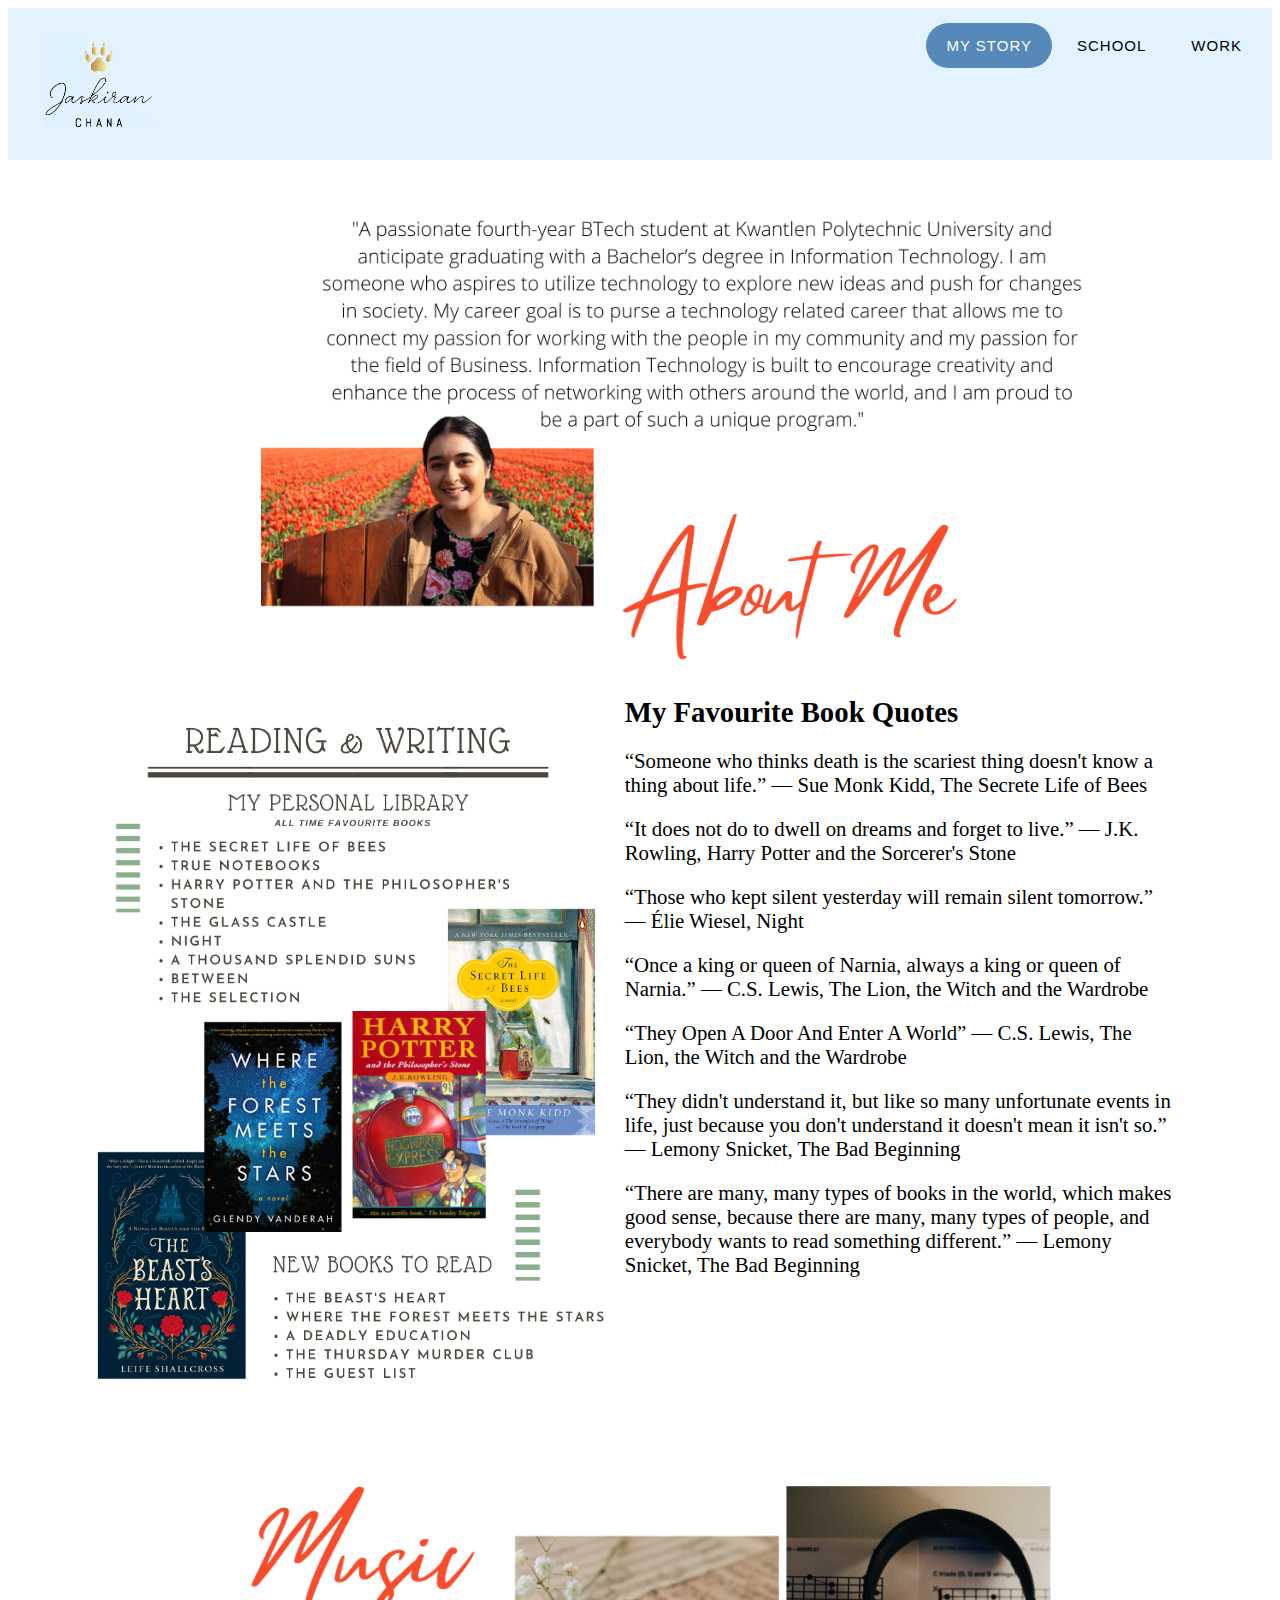
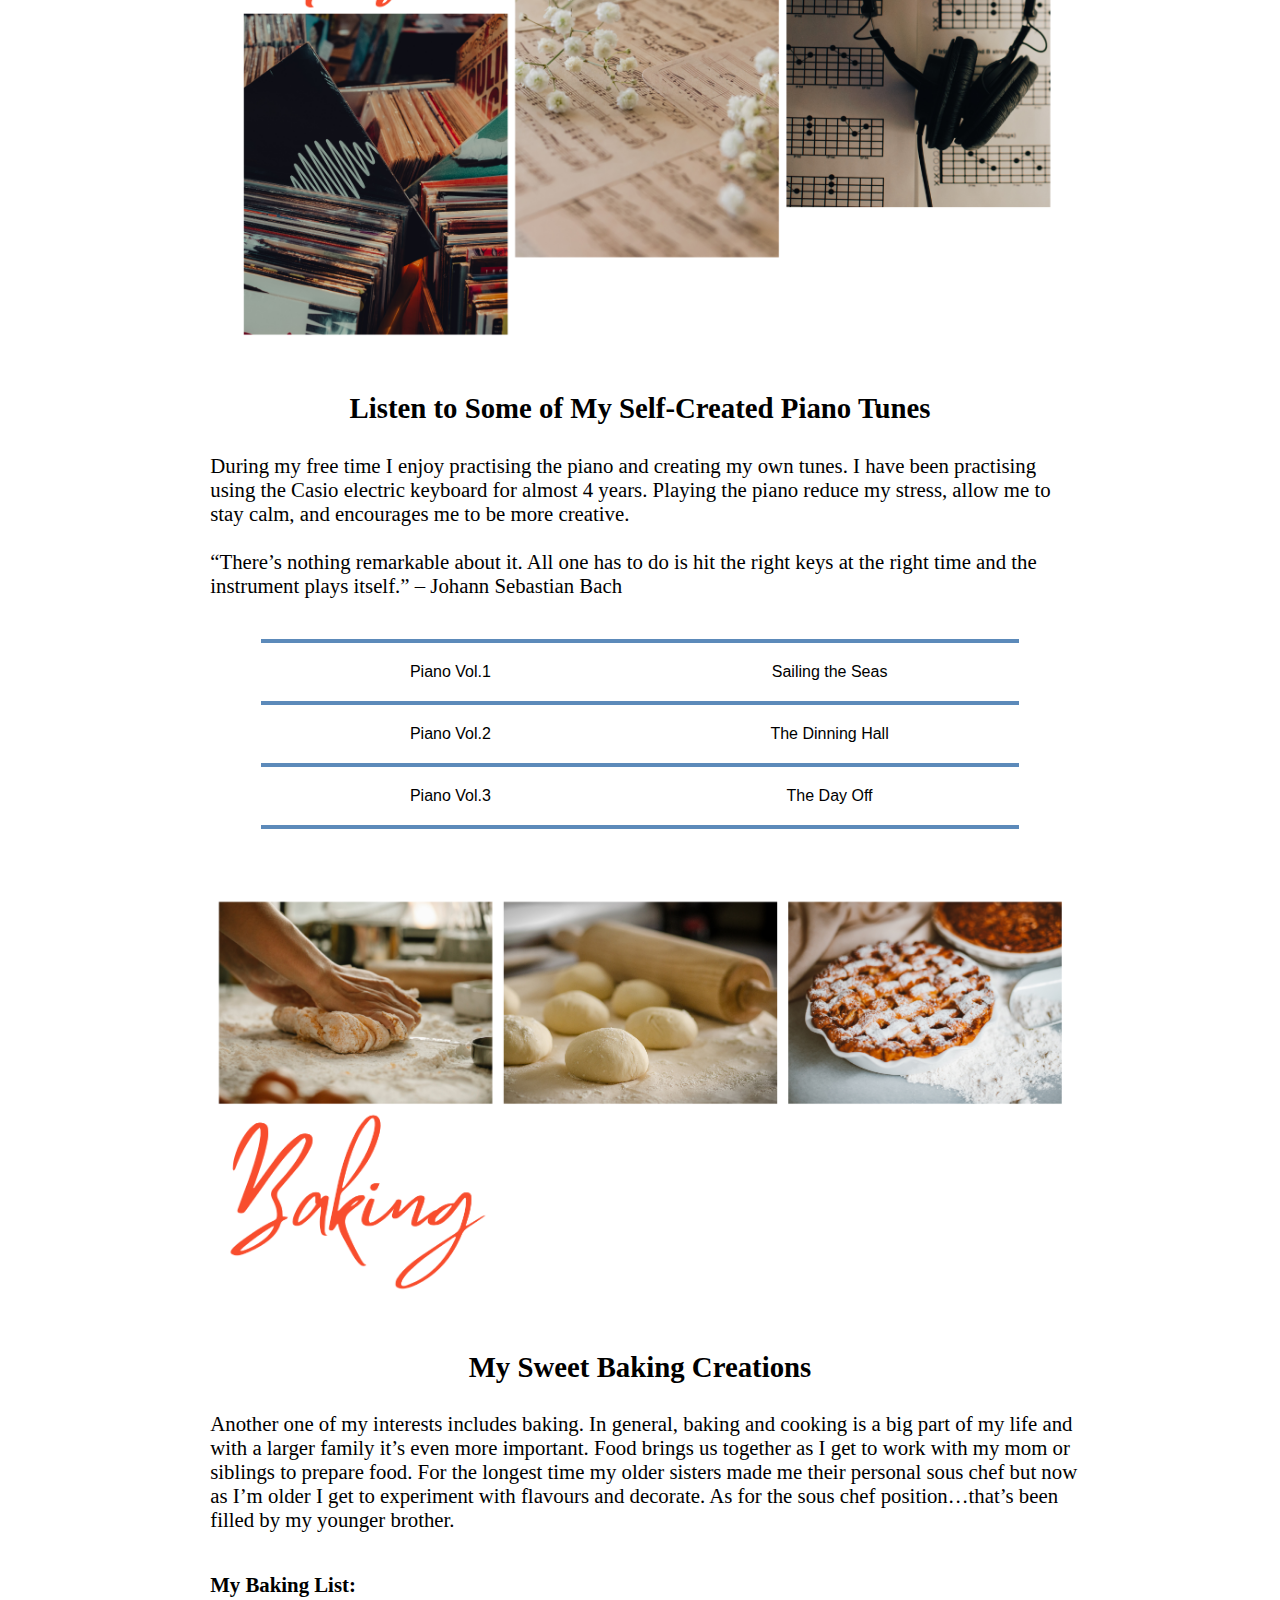
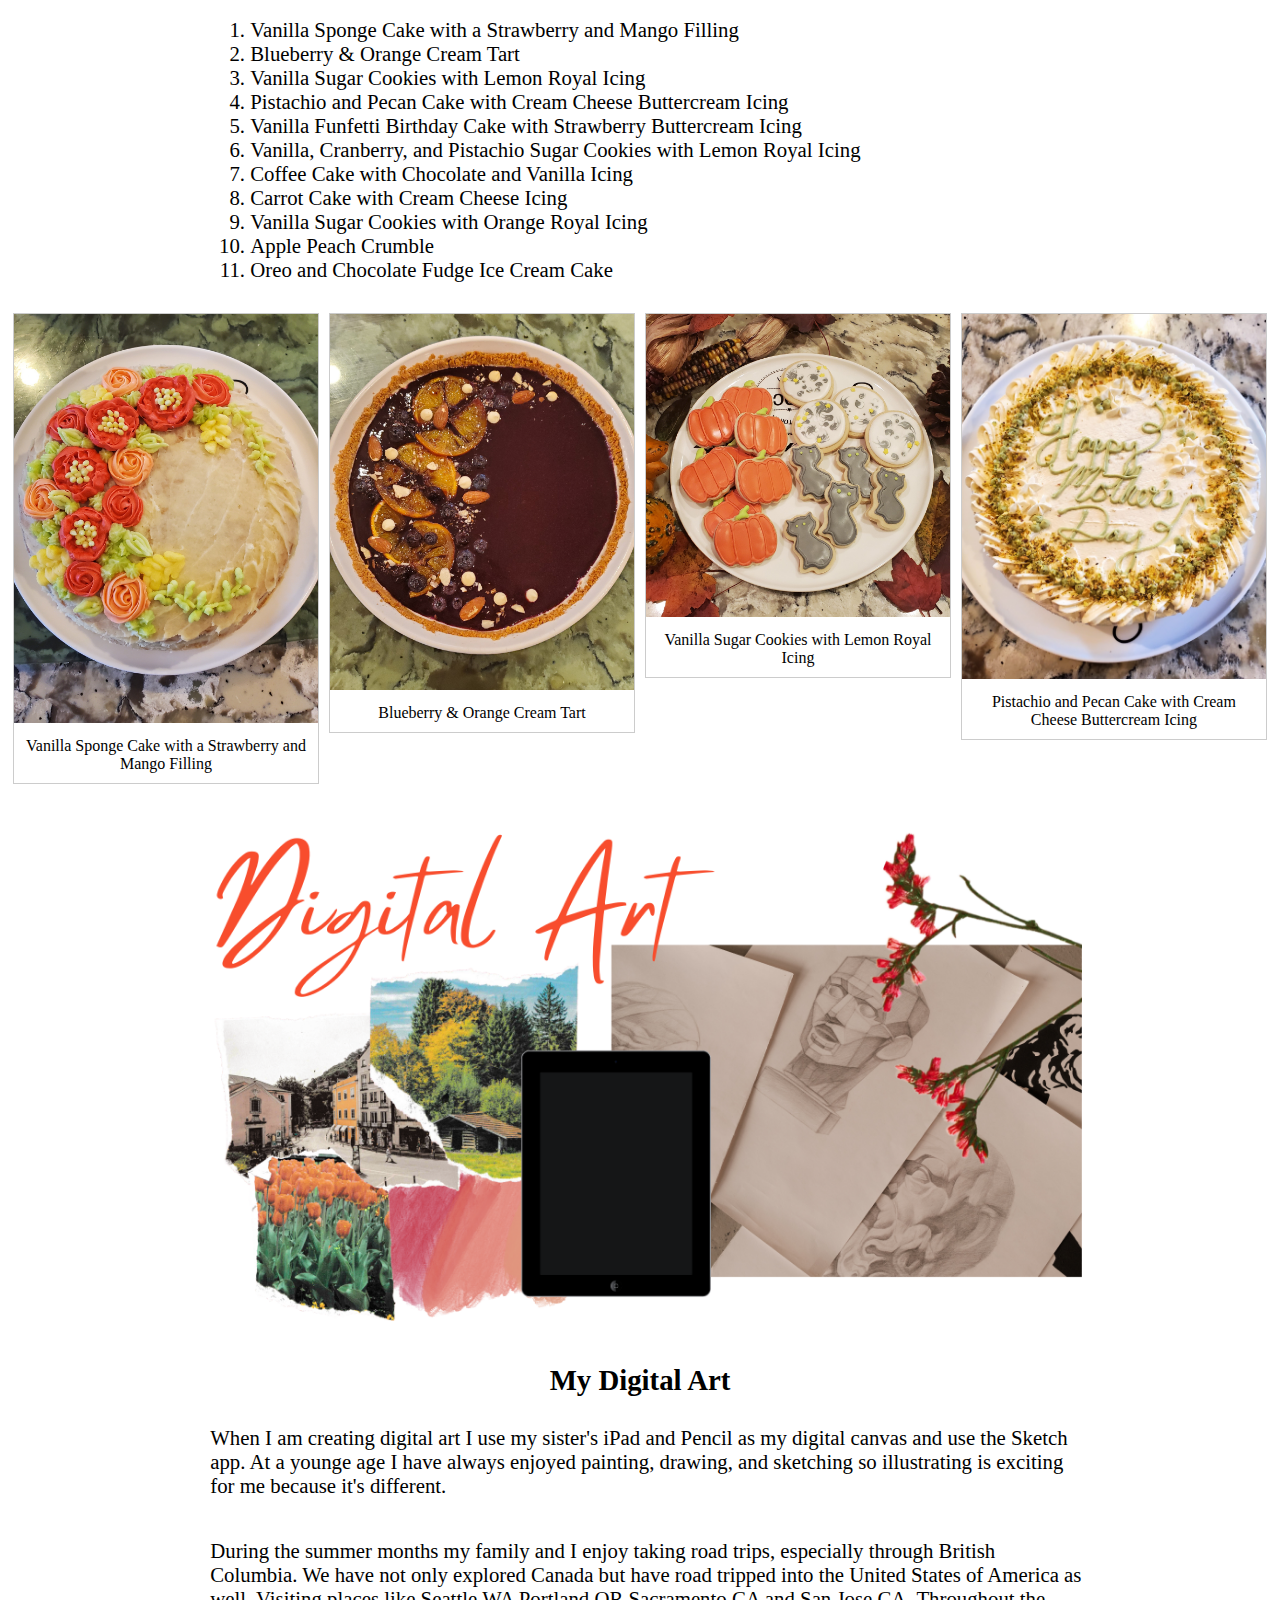
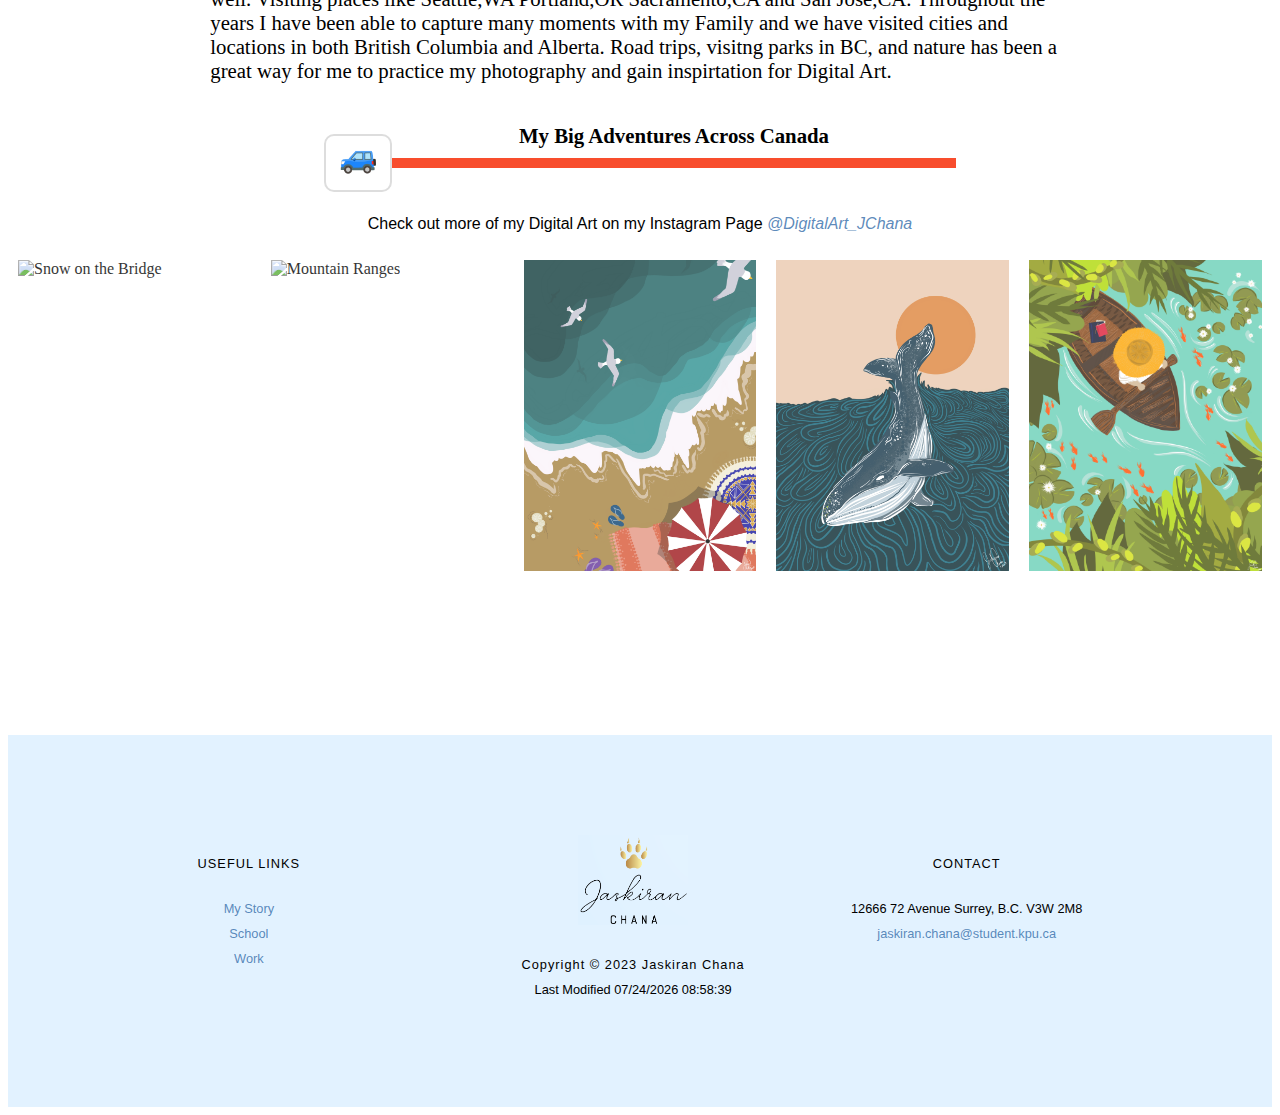
==== index.html @ 04afac97 "Update index.html" ====
<!doctype html>
<html>
	<head>
		<meta charset="utf-8">
        <title>Jaskiran Chana</title>
        <!-- External CSS styles -->
        <link rel="stylesheet" href="styles.css">
    </head>

    <div class="header">
        <!-- Navigation -->
		<a href="index.html"><img src="images/logo.png" alt="Logo"style="border-style:none;width:110px;height:90px;"></a>
        <div class="header-right">
            <a class="active" href="index.html">MY STORY</a>
            <a class="unactive" href="school.html">SCHOOL</a>
            <a class="unactive" href="work.html">WORK</a>
        </div>
    </div>
	
    <body>
		<!-- About Me Section-->
		<div class="about-container">
			<img src="images/about.png" alt="JaskiranChana">
		</div>
		
		<!-- Reading & Writing Section-->		
		<div class="row">
			<div class="column">
				<img src="images/booklist.png" alt="BookList">
			</div>
		
			<div class="column-title">My Favourite Book Quotes</div>
			<div class="column1">
				“Someone who thinks death is the scariest thing doesn't know a thing about life.” ― Sue Monk Kidd, The Secrete Life of Bees
			</div>
			<div class="column2">
				“It does not do to dwell on dreams and forget to live.” ― J.K. Rowling, Harry Potter and the Sorcerer's Stone
			</div>
			<div class="column3">
				“Those who kept silent yesterday will remain silent tomorrow.” ― Élie Wiesel, Night
			</div>
			<div class="column4">
				“Once a king or queen of Narnia, always a king or queen of Narnia.” ― C.S. Lewis, The Lion, the Witch and the Wardrobe
			</div>
			<div class="column5">
				“They Open A Door And Enter A World” ― C.S. Lewis, The Lion, the Witch and the Wardrobe
			</div>
			<div class="column6">
				“They didn't understand it, but like so many unfortunate events in life, just because you don't understand it doesn't mean it isn't so.” ― Lemony Snicket, The Bad Beginning
			</div>
			<div class="column7">
				“There are many, many types of books in the world, which makes good sense, because there are many, many types of people, and everybody wants to read something different.” ― Lemony Snicket, The Bad Beginning
			</div>
		</div>
        
		<!-- Music Section -->
		<div class="music-container">
			<img src="images/music.png" alt="Music">
		</div>
		
		<h3>Listen to Some of My Self-Created Piano Tunes</h3>
		<p id="txtMusic">During my free time I enjoy practising the piano and creating my own tunes.
			I have been practising using the Casio electric keyboard for almost 4 years.
			Playing the piano reduce my stress, allow me to stay calm, and encourages me to be more creative.<br><br>
			“There’s nothing remarkable about it. All one has to do is hit the right keys at the right time and the instrument plays itself.” – Johann Sebastian Bach
		</p>
		
		<table>
			<tr>
				<td id="title1" class= "title" onclick="playMusic1()" style="width: 10px;">Piano Vol.1</td> 	
				
				<td>
					<div id="cover1" class="music-cover-container";>
						<img src="images/cover1.jpg" alt="MusicCover1">
					</div>
					<audio id="audio1" controls class="musicplayer1" style="padding-bottom:20px;">
						<source src="audio/piano1.ogg" type="audio/ogg">
						<source src="audio/piano1.mp3" type="audio/mpeg">
						Audio not supported by current browser.
					</audio>Sailing the Seas
				</td>
			</tr>
			
			<tr>
				<td  id="title2" class= "title" onclick="playMusic2()">Piano Vol.2</td> 
				
				<td>
					<div id="cover2" class="music-cover-container";>
						<img src="images/cover2.jpg" alt="MusicCover2">
					</div>
					<audio id="audio2" controls class="musicplayer2" style="padding-bottom:20px;">
						<source src="audio/piano2.ogg" type="audio/ogg">
						<source src="audio/piano2.mp3" type="audio/mpeg">
						Audio not supported by current browser.
					</audio>The Dinning Hall 
				</td>
			</tr>
			
			<tr>
				<td  id="title3" class= "title" onclick="playMusic3()">Piano Vol.3</td> 
				
				<td>	
					<div id="cover3" class="music-cover-container";>
						<img src="images/cover3.jpg" alt="MusicCover3">
					</div>
					<audio id="audio3" controls class="musicplayer3" style="text-align:center; padding-bottom:20px;">
						<source src="audio/piano3.ogg" type="audio/ogg">
						<source src="audio/piano3.mp3" type="audio/mpeg">
						Audio not supported by current browser.
					</audio>The Day Off
				</td>
			</tr>
		</table>	
	
<script>
function playMusic1() {
	document.getElementById('audio1')
    .style.display = "block";
	document.getElementById('cover1')
    .style.display = "block";
	document.getElementById('audio2')
    .style.display = "none";
	document.getElementById('cover2')
    .style.display = "none";
	document.getElementById('audio3')
    .style.display = "none";
	document.getElementById('cover3')
    .style.display = "none";
  }
function playMusic2() {
	document.getElementById('audio2')
    .style.display = "block";
	document.getElementById('cover2')
    .style.display = "block";
	document.getElementById('audio1')
    .style.display = "none";
	document.getElementById('cover1')
    .style.display = "none";
		document.getElementById('audio3')
    .style.display = "none";
	document.getElementById('cover3')
    .style.display = "none";
  }
function playMusic3() {
	document.getElementById('audio3')
    .style.display = "block";
	document.getElementById('cover3')
    .style.display = "block";
	document.getElementById('audio1')
    .style.display = "none";
	document.getElementById('cover1')
    .style.display = "none";
	document.getElementById('audio2')
    .style.display = "none";
	document.getElementById('cover2')
    .style.display = "none";
  }
</script>

		<!-- Baking Section -->
		<div class="baking-container">
			<img src="images/baking.png" alt="Baking">
		</div>

		<h3>My Sweet Baking Creations</h3>
		<p id="txtCenter">Another one of my interests includes baking. In general, baking and cooking is a big part of my life and with a larger family it’s even more important. 	Food brings us together as I get to work with my mom or siblings to prepare food. For the longest time my older sisters made me their personal sous chef but now as I’m older I get to experiment with flavours and decorate. As for the sous chef position…that’s been filled by my younger brother.<br>
		</p>

		<b id="txtBaking">My Baking List:</b>

		<ol id="txtBaking">
			<li>Vanilla Sponge Cake with a Strawberry and Mango Filling</li>
			<li>Blueberry & Orange Cream Tart</li>
			<li>Vanilla Sugar Cookies with Lemon Royal Icing</li>
			<li>Pistachio and Pecan Cake with Cream Cheese Buttercream Icing</li>
			<li>Vanilla Funfetti Birthday Cake with Strawberry Buttercream Icing</li>
			<li>Vanilla, Cranberry, and Pistachio Sugar Cookies with Lemon Royal Icing</li>
			<li>Coffee Cake with Chocolate and Vanilla Icing</li>
			<li>Carrot Cake with Cream Cheese Icing</li>
			<li>Vanilla Sugar Cookies with Orange Royal Icing</li>
			<li>Apple Peach Crumble</li>
			<li>Oreo and Chocolate Fudge Ice Cream Cake</li>
		</ol> 
		
		<div class="responsive">
			<div class="gallery">
				<a target="images/baking1.jpg" href="baking1.jpg">
					<img src="images/baking1.jpg" alt="Vanilla Cake" width="300" height="200">
				</a>
				<div class="desc">Vanilla Sponge Cake with a Strawberry and Mango Filling</div>
			</div>
		</div>

		<div class="responsive">
			<div class="gallery">
				<a target="_blank" href="baking2.jpg">
					<img src="images/baking2.jpg" alt="Tart" width="300" height="200">
				</a>
				<div class="desc">Blueberry & Orange Cream Tart</div>
			</div>
		</div>

		<div class="responsive">
			<div class="gallery">
				<a target="_blank" href="baking3.jpg">
					<img src="images/baking3.jpg" alt="Halloween Cookies" width="300" height="200">
				</a>
				<div class="desc">Vanilla Sugar Cookies with Lemon Royal Icing</div>
			</div>
		</div>

		<div class="responsive">
			<div class="gallery">
				<a target="_blank" href="baking4.jpg">
					<img src="images/baking4.jpg" alt="Pistachio Cake" width="300" height="200">
				</a>
				<div class="desc">Pistachio and Pecan Cake with Cream Cheese Buttercream Icing</div>
			</div>
		</div>

		<div class="clearfix"></div>

		<!-- Digital Art Section -->
        <div class="digital-container">
			<img src="images/digital.png" alt="Digital Art">
		</div>

		<h3 style="padding-top: 10px;">My Digital Art</h3>
		<p id="txtCenter">When I am creating digital art I use my sister's iPad and Pencil as my digital canvas and use the Sketch app. At a younge age I have always enjoyed painting, drawing, and sketching so illustrating is exciting for me because it's different. </p>
		<p id="txtCenter">During the summer months my family and I enjoy taking road trips, especially through British Columbia. We have not only explored Canada but have road tripped into the United States of America as well. Visiting places like Seattle,WA Portland,OR Sacramento,CA and San Jose,CA. Throughout the years I have been able to capture many moments with my Family and we have visited cities and locations in both British Columbia and Alberta. Road trips, visitng parks in BC, and nature has been a great way for me to practice my photography and gain inspirtation for Digital Art. </p>

		<details  style="padding-bottom: 30px; margin-right:25%; margin-left:25%;"> 
			<summary> My Big Adventures Across Canada</summary>		
			<p>1. My Family and I travelled from British Columbia to Alberta. visiting destinations like Revelstoke, Banff, Calgary and Drumheller.<br><br>
			   2. My Family and I explored Victoria for the 3rd time.<br><br>
			   3. My Family and I travelled once again from British Columbia to Alberta. visiting Golden, Jasper, Banff, and Revelstoke.<br><br>
			   4. My Family and I drove from Port Alberni, to Ucluelet, and then to Tofino.<br><br>
	      	</p>
		</details>

		<h4>Check out more of my Digital Art on my Instagram Page<a target="_blank" href="https://www.instagram.com/digitalart_jchana/"><i> @DigitalArt_JChana</i></a></h4>

		<div class="row-art">
			<div class="column-art">
				<img src="images/art1.PNG" alt="Snow on the Bridge" style="width:100%" onclick="myFunction(this);">
			</div>
			<div class="column-art">
				<img src="images/art2.PNG" alt="Mountain Ranges" style="width:100%" onclick="myFunction(this);">
			</div>
			<div class="column-art">
				<img src="images/art3.PNG" alt="Beach Day" style="width:100%" onclick="myFunction(this);">
			</div>
			<div class="column-art">
				<img src="images/art4.PNG" alt="Blue Whale" style="width:100%" onclick="myFunction(this);">
			</div>
			<div class="column-art">
				<img src="images/art5.PNG" alt="Lazy River" style="width:100%" onclick="myFunction(this);">
			</div>
		</div>

		<div class="container-art">
			<span onclick="this.parentElement.style.display='none'" class="btn-art">&times;</span>
			<img id="expandedImg" style="width:50%">
		</div>

<script>
function myFunction(imgs) {
  var expandImg = document.getElementById("expandedImg");
  var imgText = document.getElementById("imgtext");
  expandImg.src = imgs.src;
  expandImg.parentElement.style.display = "block";
}
</script>

		<footer>
			<div class="footer">
				<div class="footer-column-1">
					<h5>USEFUL LINKS</h5>
					<a href="index.html">My Story</a>
					<a href="school.html">School</a>
					<a href="work.html">Work</a>
				</div>
				
				<div class="footer-column-2">
					<a href="index.html"><img src="images/logo.png" alt="Logo"style="border-style:none;width:110px;height:90px;"></a>
					<h6>Copyright &copy; 2023 Jaskiran Chana</h6>
					<p><script>document.write ("Last Modified ", document.lastModified);</script></p>
				</div>
				
				<div class="footer-column-3"> 
					<h5>CONTACT</h5>
					12666 72 Avenue Surrey, B.C. V3W 2M8
					<a href="mailto:jaskiran.chana@student.kpu.ca">jaskiran.chana@student.kpu.ca</a>
				</div>
			</div>
		</footer>
	</body>
</html>
---- styles.css ----
/* Navigation*/
.header {
	overflow: hidden;
	font-family: "Source Sans Pro", sans-serif;
	background-color: #e2f2ff;
	padding: 15px 10px;
}

.header a {
	float: left;
	color: black;
	text-align: center;
	text-decoration: none;
	font-size: 15px; 
	line-height: 15px;
	border-radius: 45px;
	padding: 15px;
	padding-left: 20px;
	padding-right: 20px;
	margin-left: 5px;
	letter-spacing: 1px;
}

.header a.unactive:hover {
	border-radius: unset;
	border-bottom: 3px solid #3a71acd3;
	color: black;
}

.header a.active {
	background-color: #3a71acd3;
	color: white;
}

.header-right {
	float: right;
}


/* Text */
h1 {
	text-align: left;
    font-family: "Freestyle Script", Freestyle Script;
    font-weight: normal;
    font-size: 5em;
    padding-left: 400px;
}

p {
	text-align: center;
    margin-left: 430px;
    padding-right: 50px;
    padding-top: 50px;
    font-family: Ink Free;
    font-size: 1.3em;
}

h2 {
    text-align: left;
    font-family: Brush Script MT,cursive;
    font-weight: normal;
	font-size: 4em;
    margin-left: 50px;
	padding-top: 20px;
	padding-bottom: 20px;
	color: #f84d2d;
}

/* Book List */
.column {
	float: left;
	width: 45%;
	padding: 10px;
	font-family: Ink Free;
	font-size: 1.3em;
}

.column1 {
	float: left;
	width: 45%;
	padding: 10px;
	font-family: Ink Free;
	font-size: 1.3em;
    margin-left:3%;
}

/* Clear floats after image containers */
.row::after {
	content: "";
	clear: both;
	display: table;
}

.column img{
	width:100%;
	height:80%;
	margin-left:10%;
	margin-right:50%;
}

.column-title {
	float: left;
	padding: 10px;
	font-family: Ink Free;
	font-weight: bold;
	font-size:1.8em;
	text-align: center;
	margin-left:3%;
}

.column2 {
	float: left;
	width: 45%;
	padding: 10px;
	font-family: Ink Free;
	font-size: 1.3em;
    margin-left:3%;
}

.column3 {
	float: left;
	width: 45%;
	padding: 10px;
	font-family: Ink Free;
	font-size: 1.3em;
    margin-left:3%;
}

.column4 {
	float: left;
	width: 45%;
	padding: 10px;
	font-family: Ink Free;
	font-size: 1.3em;
    margin-left:3%;
}

.column5 {
	float: left;
	width: 45%;
	padding: 10px;
	font-family: Ink Free;
	font-size: 1.3em;
    margin-left:3%;
}

.column6 {
	float: left;
	width: 45%;
	padding: 10px;
	font-family: Ink Free;
	font-size: 1.3em;
    margin-left:3%;
}

.column7 {
	float: left;
	width: 45%;
	padding: 10px;
	font-family: Ink Free;
	font-size: 1.3em;
    margin-left:3%;
}
	
/* Image Heading Container */	
.about-container img{
	padding-top:40px;
	padding-bottom:20px;
	width:65%;
	height:30%;
	margin-left:20%;
}

/* Image Heading Container */	
.music-container img{
	padding-top:40px;
	width:70%;
	height:30%;
	margin-left:15%;
}

/* Image Heading Container */	
.baking-container img{
	padding-top:40px;
	width:70%;
	height:30%;
	margin-left:15%;
	padding-bottom:0px;
}

/* Image Heading Container */	
.digital-container img{
	padding-top:40px;
	width:70%;
	height:30%;
	margin-left:15%;
	padding-bottom:0px;
}

/* Image Heading Container */	
.work-container img{
	padding-top:40px;
	width:70%;
	height:30%;
	margin-left:15%;
	padding-bottom:0px;
}

/* Image Heading Container */	
.education-container img{
	padding-top:40px;
	width:70%;
	height:30%;
	margin-left:15%;
}

/* Text */	
h3 {
	font-family: Ink Free; 
	text-align: center;
	font-size:1.8em;
	font-weight: bold;
}

#txtMusic{
	font-family: Ink Free; 
	text-align: left;
	font-size:1.3em;
	margin-left:16%;
	margin-right:11%;
	padding-top:0px;
	padding-bottom:20px;
}

/* Music Table */	
table {
	border-collapse: collapse;
	width: 60%;
	margin-left:auto;
	margin-right:auto;
}

/* Music Table */	
th, td {
	text-align: left;
	padding: 20px;
	border-top: 4px solid #3a71acd3;
	border-bottom: 4px solid #3a71acd3;
	font-family: "Source Sans Pro", sans-serif; 
	font-size: 1em;
	text-align: center;
	width: 40%;
}

tr{
	background-color: #white;
}

tr:hover {
	background-color:  #F1F3F4;
}

.title:hover {
	background-color:  #3a71acd3;
}
	
.music-cover-container img{
	padding-top:20px;
	padding-bottom:20px;
	width:100%;
	height:100%;
}

/* Audio */	
.musicplayer1, .musicplayer2, .musicplayer3{
	width: 100%;
}

/* Audio Cover */	
#cover1, #cover2, #cover3, #audio1, #audio2, #audio3 {
	 display: none;
}

/* Baking Gallery */	
div.gallery {
	border: 1px solid #ccc;
}

div.gallery:hover {
	border: 1px solid #777;
}

div.gallery img {
	width: 100%;
	height: auto;
}

div.desc {
	padding: 10px;
	text-align: center;
}

* {
	box-sizing: border-box;
}

/* Baking Gallery Responsive */	
.responsive {
	padding: 0 5px;
	float: left;
	width: 24.99999%;
}

/* Baking Gallery Responsive */	
@media only screen and (max-width: 700px) {
	.responsive {
		width: 59.99999%;
		margin: 5px 0;
		margin-left:20%;
		float: center;
	}
}

/* Baking Gallery Responsive */	
@media only screen and (max-width: 500px) {
	.responsive {
		width: 99%;
		margin-left:0%;
	}
}

.clearfix:after {
	content: "";
	display: table;
	clear: both;
}

/* Digital Art Section Road Trip Drop Down*/	
.details { 
	padding-left: 20%;
	padding-right: 20%; 
	overflow: auto;
}
		   
summary::-webkit-details-marker { 
	display: none;
 }

details p { 
	font-family: Ink Free;
	padding-top: 30px;
	text-align:left; 
	margin-left: 10%; 
	margin-right: 10%;
	width: 90%; 
}
	
summary:after {   
	content: "🚙";
	background: white; 
	border-radius: 10px; 
	border: 2px solid #DDDDDD; 
	float: left; 
	font-size: 1.5em; 
	margin-top: 10px; 
	padding: 2px; 
	width: 60px;
	height: 50px;
}

summary{ 
	font-size:1.3em;
	font-family: Ink Free;
	font-weight: bold;
	padding-bottom: 10px;
	text-align: center;
	display: block;
	border-bottom: 10px solid  #f84d2d; 
	margin: auto;
}

details[open] summary:after { 
	content: "-";
	color: black;
}

/* Text */	
h4{ 
	text-align: center;
	font-family: "Source Sans Pro", sans-serif;
	font-weight: normal;
	line-height: 10px;
}

h4 a {
	text-decoration: none;
	color: #3a71acd3;
}
h4 a:visited { 
	color: #3a71acd3;
}

h4 a:hover {
	color: #f84d2d; 
}

* {
	box-sizing: border-box;
}

/* Digital Art Gallery */
.column-art {
	float: left;
	width: 20%;
	padding: 10px;
}

/* Imside Gallery */
.column-art img {
	opacity: 0.8; 
	cursor: pointer; 
}

.column-art img:hover {
	opacity: 1;
}

.row-art:after {
	content: "";
	display: table;
	clear: both;
}

/* Expand Image */
.container-art {
	position: relative;
	display: none;
	margin-left: 34%;
}

/* Button */	
.btn-art {
	position: absolute;
	top: 0px;
	right: 16px;
	font-size: 18px;
	color: #f84d2d;
	width: 23px;
	height:40px;
	font-size: 35px;
	cursor: pointer;
	margin-right: 5%;
}

#txtCenter{
	font-family: Ink Free; 
	text-align: left;
	font-size:1.3em;
	margin-left:16%;
	margin-right:11%;
	padding-top:0px;
	padding-bottom:20px;
}

#txtBaking{
	font-family: Ink Free; 
	text-align: left;
	font-size:1.3em;
	margin-left:16%;
	margin-right:11%;
	padding-top:0px;
	padding-bottom:10px;
}

.footer	{ 	      
	margin-top: 150px;
	width: 100%;
	padding: 100px 15%;
	font-size: 0.8em; 
	text-align: center;  
	font-family: "Source Sans Pro", sans-serif;
	background-color: #e2f2ff;
	display: flex;
 }

.footer div{
	text-align:center;
}

.footer-column-2{
	flex-grow:2;
	margin-left:18%;
}

.footer div h5{
	font-weight: normal;
	margin-bottom:30px;
	letter-spacing: 1px;
	font-size: 1em;
	color: black;
}

.footer-column-1 a{
	display: block;
	text-decoration: none;
	color: #3a71acd3;
	margin-bottom: 10px;
	font-size: 1em;
}
	
.footer div h6{
	font-weight: normal;	
	margin-bottom:10px;
	letter-spacing: 1px;
	font-size: 1em;
}

.footer-column-2 p{
	margin: unset;
	padding: unset;
	font-family: "Source Sans Pro", sans-serif;
	margin-bottom:10px;
	display: block;
	text-decoration: none;
	color: black;
	font-size: 1em;
}

.footer-column-3{
	margin-left:5%;
}

.footer-column-3 a {
	display: block;
	text-decoration: none;
	color: #3a71acd3;
	margin-bottom: 20px;
	margin-top:10px;
	font-size: 1em;
}

/* ------------------------------------------------------------------------------------------------------------------*/	
/* Responsive Laptop */
/* ------------------------------------------------------------------------------------------------------------------*/	
@media screen and (max-width: 1024px) {
	.header a {
		text-align: center;  
		padding-left: 15px;
		padding-right: 15px;
	}
  
	.header-right {
		float: right;
	}

	.header a.unactive:hover {
		border: none;
		background-color: #a8c8e761;
		color: black;
		border-radius: 45px;
	}
	
	.about-container img{
		float: none;
		display: block;
		text-align: center;
	  	padding-top:20px;
		padding-bottom:20px;
		width:80%;
		height:30%;
		margin-left:10%;
	}
	
	.music-container img{
		float: none;
		display: block;
		text-align: center;
	  	padding-top:20px;
		padding-bottom:20px;
		width:80%;
		height:30%;
		margin-left:10%;
	}

	.baking-container img{
		float: none;
		display: block;
		text-align: center;
	  	padding-top:20px;
		padding-bottom:20px;
		width:80%;
		height:30%;
		margin-left:10%;
	}

	.digital-container img{
		float: none;
		display: block;
		text-align: center;
	  	padding-top:20px;
		padding-bottom:20px;
		width:80%;
		height:30%;
		margin-left:10%;	
	}

	.work-container img{
		float: none;
		display: block;
		text-align: center;
	  	padding-top:20px;
		padding-bottom:20px;
		width:80%;
		height:30%;
		margin-left:10%;
	}
	
	.education-container img{
		float: none;
		display: block;
		text-align: center;
	  	padding-top:20px;
		padding-bottom:20px;
		width:80%;
		height:30%;
		margin-left:10%;	
	}


	.column {
		float: center;
		width: 40%;
		padding: 5px;
		font-family: Ink Free;
		font-size: 1.3em;
	}

	.row::after {
		content: "";
		clear: both;
		display: table;
	}

	.column img{
		width:120%;
		height:80%;
		margin-left:65%;
		margin-right:65%;
	}
	
	.column-title {
		font-family: Ink Free;
		padding-top:50px;
		font-weight: bold;
		font-size:1.5em;
		text-align: center;
		width:92%;	
	}

	.column1 {
		padding: 10px;
		font-family: Ink Free;
		font-size: 1.3em;	
		width:92%;
	}

	.column2 {
		padding: 10px;
		font-family: Ink Free;
		font-size: 1.3em;
		margin-left:3%;
		width:92%;
	}

	.column3 {
		padding: 10px;
		font-family: Ink Free;
		font-size: 1.3em;
		margin-left:3%;
		width:92%;
	}

	.column4 {
		padding: 10px;
		font-family: Ink Free;
		font-size: 1.3em;
		margin-left:3%;
		width:92%;
	}

	.column5 {
		padding: 10px;
		font-family: Ink Free;
		font-size: 1.3em;
		margin-left:3%;
		width:92%;
	}
	.column6 {
		padding: 10px;
		font-family: Ink Free;
		font-size: 1.3em;
		margin-left:3%;
		width:92%;
	}

	.column7 {
		padding: 10px;
		font-family: Ink Free;
		font-size: 1.3em;
		margin-left:3%;
		width:92%;
	}

	#txtMusic{
		font-family: Ink Free; 
		text-align: left;
		font-size:1.3em;
		margin-left:10%;
		margin-right:0%;
		padding-top:0px;
		padding-bottom:20px;
	}	

	table {
		border-collapse: collapse;
		width: 70%;
		margin-left:auto;
		margin-right:auto;
	}

	th, td {
		text-align: left;
		padding: 20px;
		border-top: 4px solid #3a71acd3;
		border-bottom: 4px solid #3a71acd3;
		font-family: "Source Sans Pro", sans-serif; 
		font-size: 1em;
		text-align: center;
		width: 50%; 
	}
		
	tr{
		background-color: #white;
		}

	tr:hover {
		background-color:  #F1F3F4;
		}

	.title:hover {
		background-color:  #3a71acd3;
	}
		
	.music-cover-container img{
		padding-top:20px;
		padding-bottom:20px;
		width:100%;
		height:100%;
	}

	.musicplayer1 , .musicplayer2, .musicplayer3{
		width:100%;
		margin-left:0%;
		margin-right:5%;
	}
		
	.details { 
		padding-left: 20%;
		padding-right: 20%; 
		overflow: auto;
	}
			   
	summary::-webkit-details-marker { 
		display: none;
	 }

	details p { 
		font-family: Ink Free;
		padding-top: 30px;
		text-align:left; 
		margin-left: 10%; 
		margin-right: 10%;
		width: 90%; 
	}
		
	summary:after {   
		content: "🚙";
		background: white; 
		border-radius: 10px; 
		border: 2px solid #DDDDDD; 
		float: left; 
		font-size: 1.5em; 
		margin-top: 10px; 
		padding-top:20px;
		width: 60px;
		height: 30px;
		line-height: 20%;
	}

	summary{ 
		font-size:1.3em;
		font-family: Ink Free;
		font-weight: bold;
		padding-bottom: 30px;
		text-align: center;
		display: block;
		border-bottom: 10px solid  #f84d2d; 
		line-height: 20%;
	}

	details[open] summary:after { 
		content: "-";
		color: black;
	}


	h4{
		text-align: center;
		font-family: "Source Sans Pro", sans-serif;
		font-weight: normal;
		line-height: 10px;
	}


	h4 a {
		text-decoration: none;
		color: #3a71acd3;
	}
	h4 a:visited { 
		color: #3a71acd3;
	}
	
	h4 a:hover { 
		color: #f84d2d; 
	}

	* {
		box-sizing: border-box;
	}

	.column-art {
		float: left;
		width: 20%;
		padding: 10px;
	}

	.column-art img {
		opacity: 0.8; 
		cursor: pointer; 
	}

	.column-art img:hover {
		opacity: 1;
	}

	.row-art:after {
		content: "";
		display: table;
		clear: both;
	}

	.container-art {
		position: relative;
		display: none;
		margin-left: 34%;
		padding-top:10px;
	}

	.btn-art {
		position: absolute;
		top: 0px;
		right: 16px;
		font-size: 18px;
		color: #f84d2d;
		width: 23px;
		height:40px;
		font-size: 35px;
		cursor: pointer;
		margin-right: 10%;
	}

	#txtCenter{
		font-family: Ink Free; 
		text-align: left;
		font-size:1.3em;
		margin-left:16%;
		margin-right:11%;
		padding-top:0px;
		padding-bottom:20px;
	}

	#txtBaking{
		font-family: Ink Free; 
		text-align: left;
		font-size:1.3em;
		margin-left:16%;
		margin-right:11%;
		padding-top:0px;
		padding-bottom:10px;
	}
		
	.footer	{ 	      
		margin-top: 150px;
		width: 100%;
		padding: 100px 10%;
		font-size: 0.8em; 
		text-align: center;  
		font-family: "Source Sans Pro", sans-serif;
		background-color: #e2f2ff;
		display: flex;
	}

	.footer div{
		text-align:center;
	}
	
	.footer-column-2{
		flex-grow:2;
		margin-left: 15%;
	}

	.footer div h5{
		font-weight: normal;
		margin-bottom:30px;
		letter-spacing: 1px;
		font-size: 1em;
		color: black;
	}

	.footer-column-1 a{
		display: block;
		text-decoration: none;
		color: #3a71acd3;
		margin-bottom: 10px;
		font-size: 1em;
	}
		
	.footer div h6{
		font-weight: normal;	
		margin-bottom:10px;
		letter-spacing: 1px;
		font-size: 1em;
	}

	.footer-column-2 p{
		margin: unset;
		padding: unset;
		font-family: "Source Sans Pro", sans-serif;
		margin-bottom:10px;
		display: block;
		text-decoration: none;
		color: black;
		font-size: 1em;
	}
	
	.footer-column-3{
		margin-left:5%;
	}

	.footer-column-3 a {
		display: block;
		text-decoration: none;
		color: #3a71acd3;
		margin-bottom: 20px;
		margin-top:10px;
		font-size: 1em;
	}
		
	#mobile{
		display: inline; 
		text-decoration: none; 
	}
	
	#desktop{
		display: none; 
	}
}

/* ------------------------------------------------------------------------------------------------------------------*/	
/* Responsive Tablet */
/* ------------------------------------------------------------------------------------------------------------------*/	
@media screen and (max-width: 768px) {
	.header a {
		padding-left: 10px;
		padding-right: 10px;
	}
  
	.header-right {
		float: right;
	}

	.header a.unactive:hover {
		border: none;
		background-color: #a8c8e761;
		color: black;
		border-radius: 45px;
	}
	
	.about-container img{
		float: none;
		display: block;
		text-align: center;
		padding-top:20px;	
		padding-bottom:20px;
		width: 85%;
		height: 30%;
		margin-left:6%;
	}
	
	.music-container img{
		float: none;
		display: block;
		text-align: center;
	  	padding-top:20px;
		padding-bottom:20px;
		width:85%;
		height:30%;
		margin-left:6%;
	}

	.baking-container img{
		float: none;
		display: block;
		text-align: center;
	  	padding-top:40px;
		padding-bottom:10px;
		width:85%;
		height:30%;
		margin-left:10%;
	}

	.digital-container img{
		float: none;
		display: block;
		text-align: center;
	  	padding-top:40px;
		padding-bottom:10px;
		width:85%;
		height:30%;
		margin-left:10%;
	}

	.work-container img{
		float: none;
		display: block;
		text-align: center;
		padding-top:40px;
		padding-bottom:10px;
		width:85%;
		height:30%;
		margin-left:10%;
	}

	.education-container img{
		float: none;
		display: block;
		text-align: center;
	  	padding-top:20px;
		padding-bottom:20px;
		width:85%;
		height:30%;
		margin-left:6%;
	}

	.column {
		float: center;
		width: 40%;
		padding: 5px;
		font-family: Ink Free;
		font-size: 1.3em;
	}

	.row::after {
		content: "";
		clear: both;
		display: table;
		text-align: center;
	}

	.column img{
		width:150%;
		height:80%;
		margin-left:50%;
		margin-right:50%;
	}
	
	.column-title {
		text-align: center;
		font-family: Ink Free;
		padding-top:30px;
		font-weight: bold;
		font-size:1.5em;	  
	}

	.column1 {
		padding: 10px;
		font-family: Ink Free;
		font-size: 1.3em;
		width:92%;
	}

	.column2 {
		padding: 10px;
		font-family: Ink Free;
		font-size: 1.3em;
		margin-left:3%;
		width:92%;
	}

	.column3 {
		padding: 10px;
		font-family: Ink Free;
		font-size: 1.3em;
		margin-left:3%;
		width:92%;
	}

	.column4 {
		padding: 10px;
		font-family: Ink Free;
		font-size: 1.3em;
		margin-left:3%;
		width:92%;
	}

	.column5 {
		padding: 10px;
		font-family: Ink Free;
		font-size: 1.3em;
		margin-left:3%;
		width:92%;
	}
	
	.column6 {
		padding: 10px;
		font-family: Ink Free;
		font-size: 1.3em;
		margin-left:3%;
		width:92%;
	}

	.column7 {
		padding: 10px;
		font-family: Ink Free;
		font-size: 1.3em;
		margin-left:3%;
		width:92%;
	}

	#txtMusic{
		font-family: Ink Free; 
		text-align: left;
		font-size:1.3em;
		margin-left:5%;
		margin-right:0%;
		padding-top:0px;
		padding-bottom:20px;
	}	

	table {
		border-collapse: collapse;
		width: 80%;
		margin-left:auto;
		margin-right:auto;
	}

	th, td {
		text-align: left;
		padding: 20px;
		border-top: 4px solid #3a71acd3;
		border-bottom: 4px solid #3a71acd3;
		font-family: "Source Sans Pro", sans-serif; 
		font-size: 1em;
		text-align: center;
		width: 50%;
	}
		
	tr{
		background-color: #white;
	}

	tr:hover {
		background-color:  #F1F3F4;
	}

	.title:hover {
		background-color:  #3a71acd3;
	}
		
	.music-cover-container img{
		display: none;
	}

	.musicplayer1, .musicplayer2, .musicplayer3{
		width: 110%;
		margin-left:0%;
	}

	.details { 
		padding-left: 20%;
		padding-right: 20%; 
		overflow: auto;
	}
			   
	summary::-webkit-details-marker { 
		display: none;
	 }

	details p { 
		font-family: Ink Free;
		padding-top: 30px;
		text-align:left; 
		margin-left: 10%; 
		margin-right: 10%;
		width: 90%; 
	}
		
	summary:after {  
		content: "🚙";
		background: white; 
		border-radius: 10px; 
		border: 2px solid #DDDDDD; 
		float: left; 
		font-size: 1.5em; 
		margin-top: 25px; 
		padding-top:20px;
		width: 60px;
		height: 30px;
		width: 100%;
	}

	summary{ 
		font-size:1.3em;
		font-family: Ink Free;
		font-weight: bold;
		padding-bottom: 40px;
		text-align: center;
		display: block;
		border-bottom: 10px solid  white; 
		margin: auto;
		width: 120%;				  
	}

	details[open] summary:after { 
		content: "-";
		color: black;
	}

	h4{
		text-align: center;
		font-family: "Source Sans Pro", sans-serif;
	    font-weight: normal;
	    line-height: 60px;
	    width:100%;
	}

	h4 a {text-decoration: none;
		color: #3a71acd3;
	}
	
	h4 a:visited { 
		color: #3a71acd3;
	}
	
	h4 a:hover { 
		color: #f84d2d; 
	}

	* {
		box-sizing: border-box;
	}

	.column-art {
		float: left;
		width: 20%;
		padding: 10px;
	}

	.column-art img {
		opacity: 0.8; 
		cursor: pointer; 
	}

	.column-art img:hover {
		opacity: 1;
	}

	.row-art:after {
		content: "";
		display: table;
		clear: both;
	}

	.container-art {
		position: relative;
		display: none;
		margin-left: 34%;
		padding-top:10px;
	}

	.btn-art {
		position: absolute;
		top: 0px;
		right: 16px;
		font-size: 18px;
		color: #f84d2d;
		width: 23px;
		height:40px;
		font-size: 35px;
		cursor: pointer;
		margin-right: 10%;
	}

	#txtCenter{
		font-family: Ink Free; 
		text-align: left;
		font-size:1.3em;
		margin-left:16%;
		margin-right:11%;
		padding-top:0px;
		padding-bottom:20px;
	}

	#txtBaking{
		font-family: Ink Free; 
		text-align: left;
		font-size:1.3em;
		margin-left:16%;
		margin-right:11%;
		padding-top:0px;
		padding-bottom:10px;
	}

	.footer	{ 	      
		margin-top: 150px;
		width: 100%;
		padding: 100px 15%;
		font-size: 0.8em; 
		text-align: center;  
		font-family: "Source Sans Pro", sans-serif;
		background-color: #e2f2ff;
		display: block;
	}

	.footer div{
		text-align:center;
	}
	
	.footer-column-2{
		flex-grow:3;
		margin-left:0%;
	}

	.footer div h5{
		font-weight: bold;
		margin-bottom:30px;
		letter-spacing: 1px;
		font-size: 1em;
		color: black;
	}

	.footer-column-1 a{
		display: block;
		text-decoration: none;
		color: #3a71acd3;
		margin-bottom: 20px;
		font-size: 1em;
	}
		
	.footer div h6{
		font-weight: normal;	
		margin-bottom:10px;
		letter-spacing: 1px;
		font-size: 1em;
	}
	
	.footer-column-2 a{
		display: block;
		margin-bottom: 20px;
		margin-top:60px;
	}

	.footer-column-2 p{
		font-family: "Source Sans Pro", sans-serif;
		margin-bottom:80px;
		display: block;
		text-decoration: none;
		color: black;
		font-size: 1em;
	}
	
	.footer-column-3{
		margin-left:0%;
	}

	.footer-column-3 a {
		display: block;
		text-decoration: none;
		color: #3a71acd3;
		margin-bottom: 20px;
		margin-top:10px;
		font-size: 1em;
	}
		
	#mobile{
		display: inline; 
		text-decoration: none; 
	}
	
	#desktop{
		display: none; 
	}
}

/* ------------------------------------------------------------------------------------------------------------------*/	
/* Responsive Mobile Phone*/
/* ------------------------------------------------------------------------------------------------------------------*/	
@media screen and (max-width: 600px) {
	.header a {
		float: none;
		display: block;
		text-align: center;	
		padding-left: 10px;
		padding-right: 10px;	  
	}
  
	.header-right {
		float: none;
	}

	.header a.unactive:hover {
		border: none;
		background-color: #a8c8e761;
		color: black;
		border-radius: 45px;
	}
	
	.about-container img{
		float: none;
		display: block;
		text-align: center;
		padding-top:10px;	
		padding-bottom:20px;
		width: 98%;
		height: 100%;
		margin-left:1%;  
	}
	
	.music-container img{
		float: none;
		display: block;
		text-align: center;
		padding-top:10px;
		padding-bottom:20px;
		width:99%;
		height:100%;
		margin-left:1%;
	}

	.baking-container img{
		float: none;
		display: block;
		text-align: center;
		padding-top:40px;
		padding-bottom:10px;
		width:98%;
		height:100%;
		margin-left:1%;
	}

	.digital-container img{
		float: none;
		display: block;
		text-align: center;
		padding-top:40px;
		padding-bottom:10px;
		width:98%;
		height:100%;
		margin-left:1%;
	}

	.work-container img{
		float: none;
		display: block;
		text-align: center;
		padding-top:40px;
		padding-bottom:10px;
		width:98%;
		height:100%;
		margin-left:1%;
	}

	.education-container img{
		float: none;
		display: block;
		text-align: center;
		padding-top:10px;
		padding-bottom:20px;
		width:99%;
		height:100%;
		margin-left:1%;
	}

	.column {
		float: center;
		padding: 0px;
		width:40%;
		font-family: Ink Free;
		font-size: 1.3em;
	}

	.row::after {
		content: "";
		clear: both;
		display: table;
	}

	.column img{
		width:150%;
		height:100%;
		margin-left:50%;
		margin-right:50%;
	}
		
	.column-title {
		font-family: Ink Free;
		padding-top:30px;
		font-weight: bold;
		font-size:1.5em;
		text-align: center;
		width:92%;
	}
		
	.column1 {
		padding: 10px;
		font-family: Ink Free;
		font-size: 1.3em;
		float:center;
	}

	.column2 {
		padding: 10px;
		font-family: Ink Free;
		font-size: 1.3em;
		margin-left:3%;
		width:92%;
	}

	.column3 {
		padding: 10px;
		font-family: Ink Free;
		font-size: 1.3em;
		margin-left:3%;
		width:92%;
	}

	.column4 {
		padding: 10px;
		font-family: Ink Free;
		font-size: 1.3em;
		margin-left:3%;
		width:92%;
	}

	.column5 {
		padding: 10px;
		font-family: Ink Free;
		font-size: 1.3em;
		margin-left:3%;
		width:92%;
	}
	.column6 {
		padding: 10px;
		font-family: Ink Free;
		font-size: 1.3em;
		margin-left:3%;
		width:92%;
	}

	.column7 {
		float: left;
		padding: 10px;
		font-family: Ink Free;
		font-size: 1.3em;
		margin-left:3%;
		width:92%;
	}

	#txtMusic{
		font-family: Ink Free; 
		text-align: left;
		font-size:1.3em;
		margin-left:4%;
		margin-right:0%;
		padding-top:0px;
		padding-bottom:20px;
	}	

	table {
		border-collapse: collapse;
		width: 100%;
		margin-left:auto;
		margin-right:auto;
	}

	th, td {
		padding-top: 20px;
		padding-bottom: 20px;
		padding-right:0px;
		padding-left:0px;
		border-top: 4px solid #3a71acd3;
		border-bottom: 4px solid #3a71acd3;
		font-family: "Source Sans Pro", sans-serif; 
		font-size: 1em;
		text-align: center;
		width: 10%;  
	}
		
	tr{
		background-color: #white;
	}

	tr:hover {
		background-color:  #F1F3F4;
	}

	.title:hover {
		background-color:  #3a71acd3;
	}
		
	.music-cover-container img{
		display: none;
	}

	.musicplayer1 , .musicplayer2, .musicplayer3{
		width: 100%;
		margin-left:0%;
	}

	#cover1, #cover2, #cover3, #audio1, #audio2, #audio3 {
		 display: none;
	}
			
	.details { 
		padding-left: 20%;
		padding-right: 20%; 
		overflow: auto;
	}
			   
	summary::-webkit-details-marker { 
		display: none;
	}

	details p { 
		font-family: Ink Free;
		padding-top: 30px;
		text-align:left; 
		margin-left: 10%; 
		margin-right: 10%;
		width: 100%; 
	}
		
	summary:after {   
		content: "🚙";
		background: white; 
		border-radius: 10px; 
		border: 2px solid #DDDDDD; 
		float: left; 
		font-size: 1.5em; 
		margin-top: 25px; 
		padding-top:20px;
		width: 60px;
		height: 30px;
		width: 100%;
	}

	summary{ 
		font-size:1.3em;
		font-family: Ink Free;
		font-weight: bold;
		padding-bottom: 40px;
		text-align: center;
		display: block;
		border-bottom: 10px solid  white; 
		margin: auto;
		width: 150%;				  
	}

	details[open] summary:after { 
		content: "-";
		color: black;
	}	

	h4{ 
		text-align: center;
		font-family: "Source Sans Pro", sans-serif;
		font-weight: normal;
		line-height: 30px;
	}

	h4 a {
		text-decoration: none;
		color: #3a71acd3;
	}
	
	h4 a:visited { 
		color: #3a71acd3;
	}
	
	h4 a:hover { 
		color: #f84d2d; 
	}

	* {
		box-sizing: border-box;
	}

	.column-art {
		float: left;
		width: 20%;
		padding: 0px;
	}

	.column-art img {
		opacity: 0.8; 
		cursor: pointer; 
	}

	.column-art img:hover {
		opacity: 1;
	}

	.row-art:after {
		content: "";
		display: table;
		clear: both;
	}

	.container-art {
		position: center;
		display: none;
		margin-left: 30%;
		width:70%;
		padding-top:10px;
		padding-bottom:10px;
	}

	.btn-art {
		position: right;
		top: 0px;
		right: 0px;
		font-size: 18px;
		color: #f84d2d;
		width: 23px;
		height:40px;
		font-size: 35px;
		cursor: pointer;
		margin-right: 10%;
	}

	#txtCenter{
		font-family: Ink Free; 
		text-align: left;
		font-size:1.3em;
		margin-left:16%;
		margin-right:11%;
		padding-top:0px;
		padding-bottom:20px;
		margin-right:15%;
	}

	#txtBaking{
		font-family: Ink Free; 
		text-align: left;
		font-size:1.3em;
		margin-left:16%;
		margin-right:11%;
		padding-top:0px;
		padding-bottom:10px;
	}	
			
	.footer	{ 	      
		margin-top: 150px;
		width: 100%;
		padding: 100px 15%;
		font-size: 0.8em; 
		text-align: center;  
		font-family: "Source Sans Pro", sans-serif;
		background-color: #e2f2ff;
		display: block;
	}

	.footer div{
		text-align:center;
	}
	
	.footer-column-2{
		flex-grow:3;
		margin-left:0%;
	}

	.footer div h5{
		font-weight: bold;
		margin-bottom:30px;
		letter-spacing: 1px;
		font-size: 1em;
		color: black;
	}

	.footer-column-1 a{
		display: block;
		text-decoration: none;
		color: #3a71acd3;
		margin-bottom: 20px;
		font-size: 1em;
	}
		
	.footer div h6{
		font-weight: normal;	
		margin-bottom:10px;
		letter-spacing: 1px;
		font-size: 1em;
	}
	
	.footer-column-2 a{
		display: block;
		margin-bottom: 20px;
		margin-top:60px;
	}

	.footer-column-2 p{
		font-family: "Source Sans Pro", sans-serif;
		margin-bottom:80px;
		display: block;
		text-decoration: none;
		color: black;
		font-size: 1em;
	}
	
	.footer-column-3{
		margin-left:0%;
	}

	.footer-column-3 a {
		display: block;
		text-decoration: none;
		color: #3a71acd3;
		margin-bottom: 20px;
		margin-top:10px;
		font-size: 1em;
	}
			
	#mobile{
		display: inline; text-decoration: none; 
	}
		
	#desktop{
		display: none; 
	}			
}
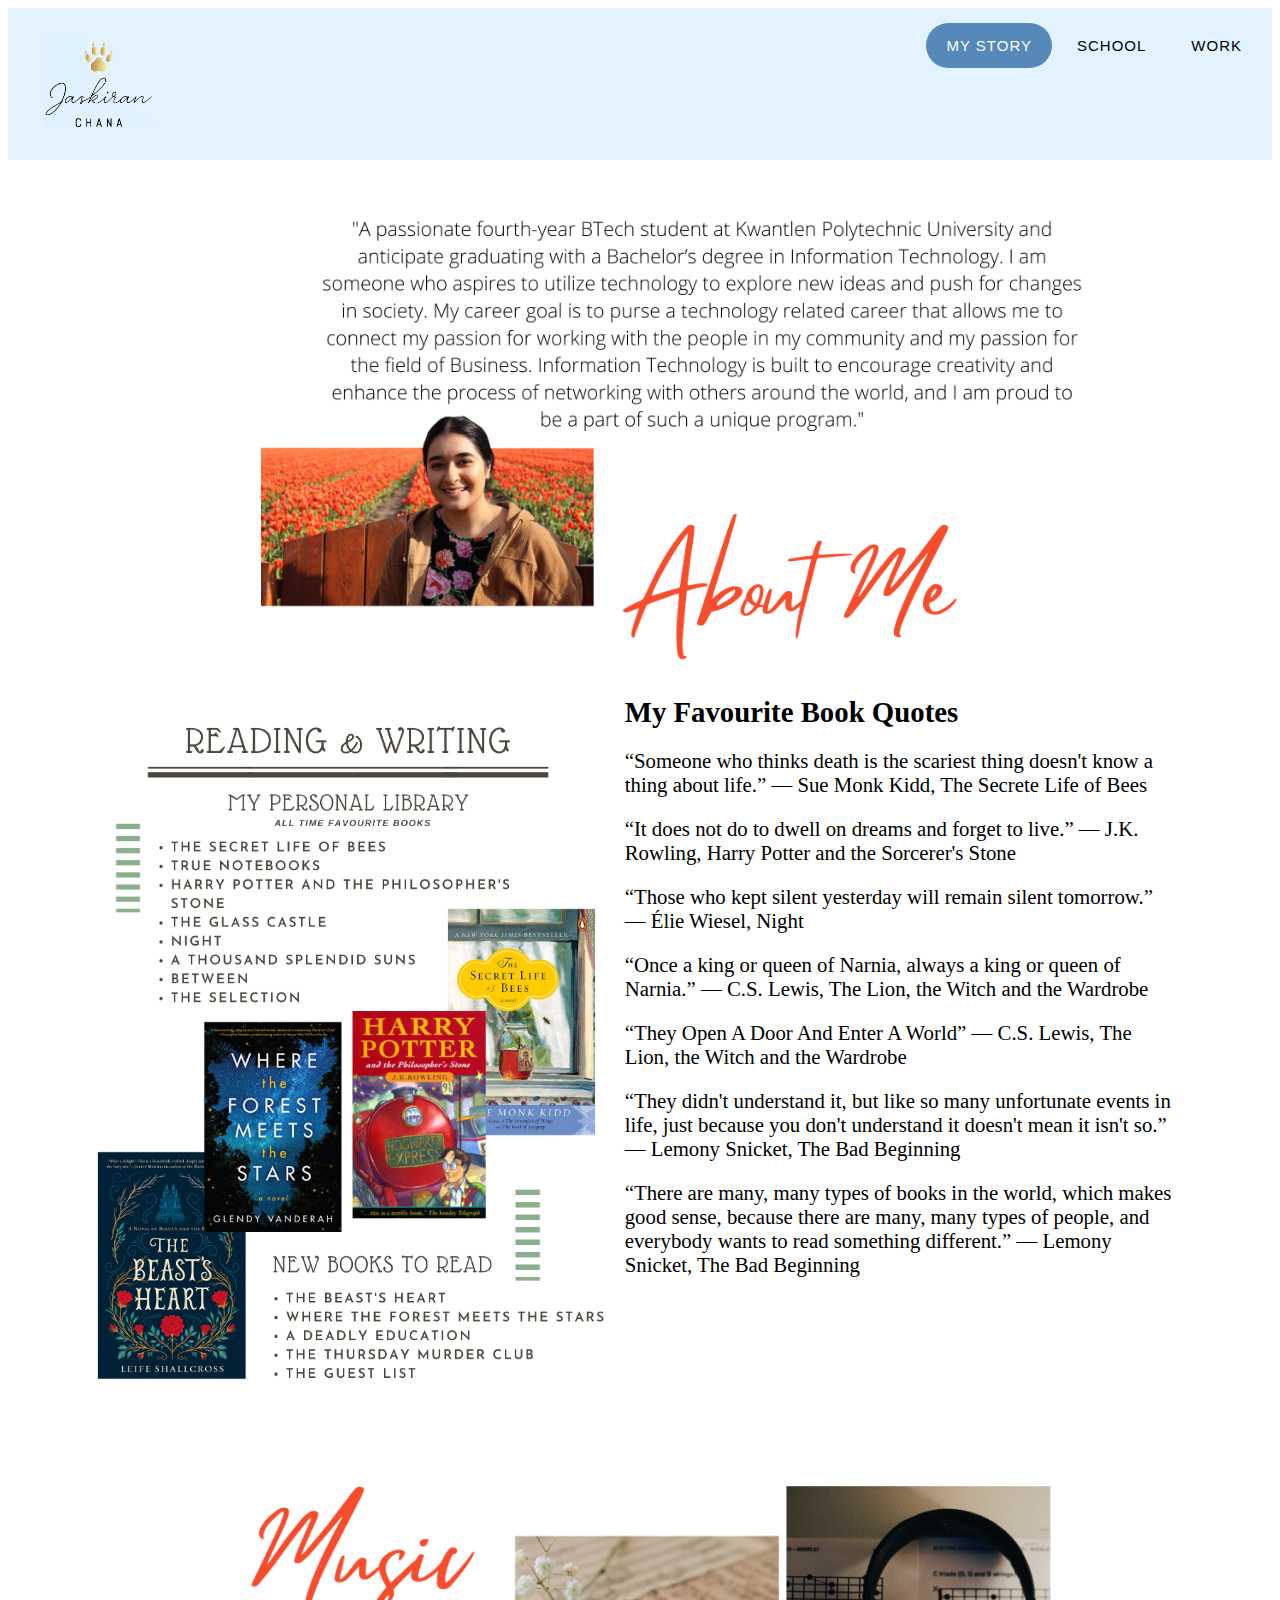
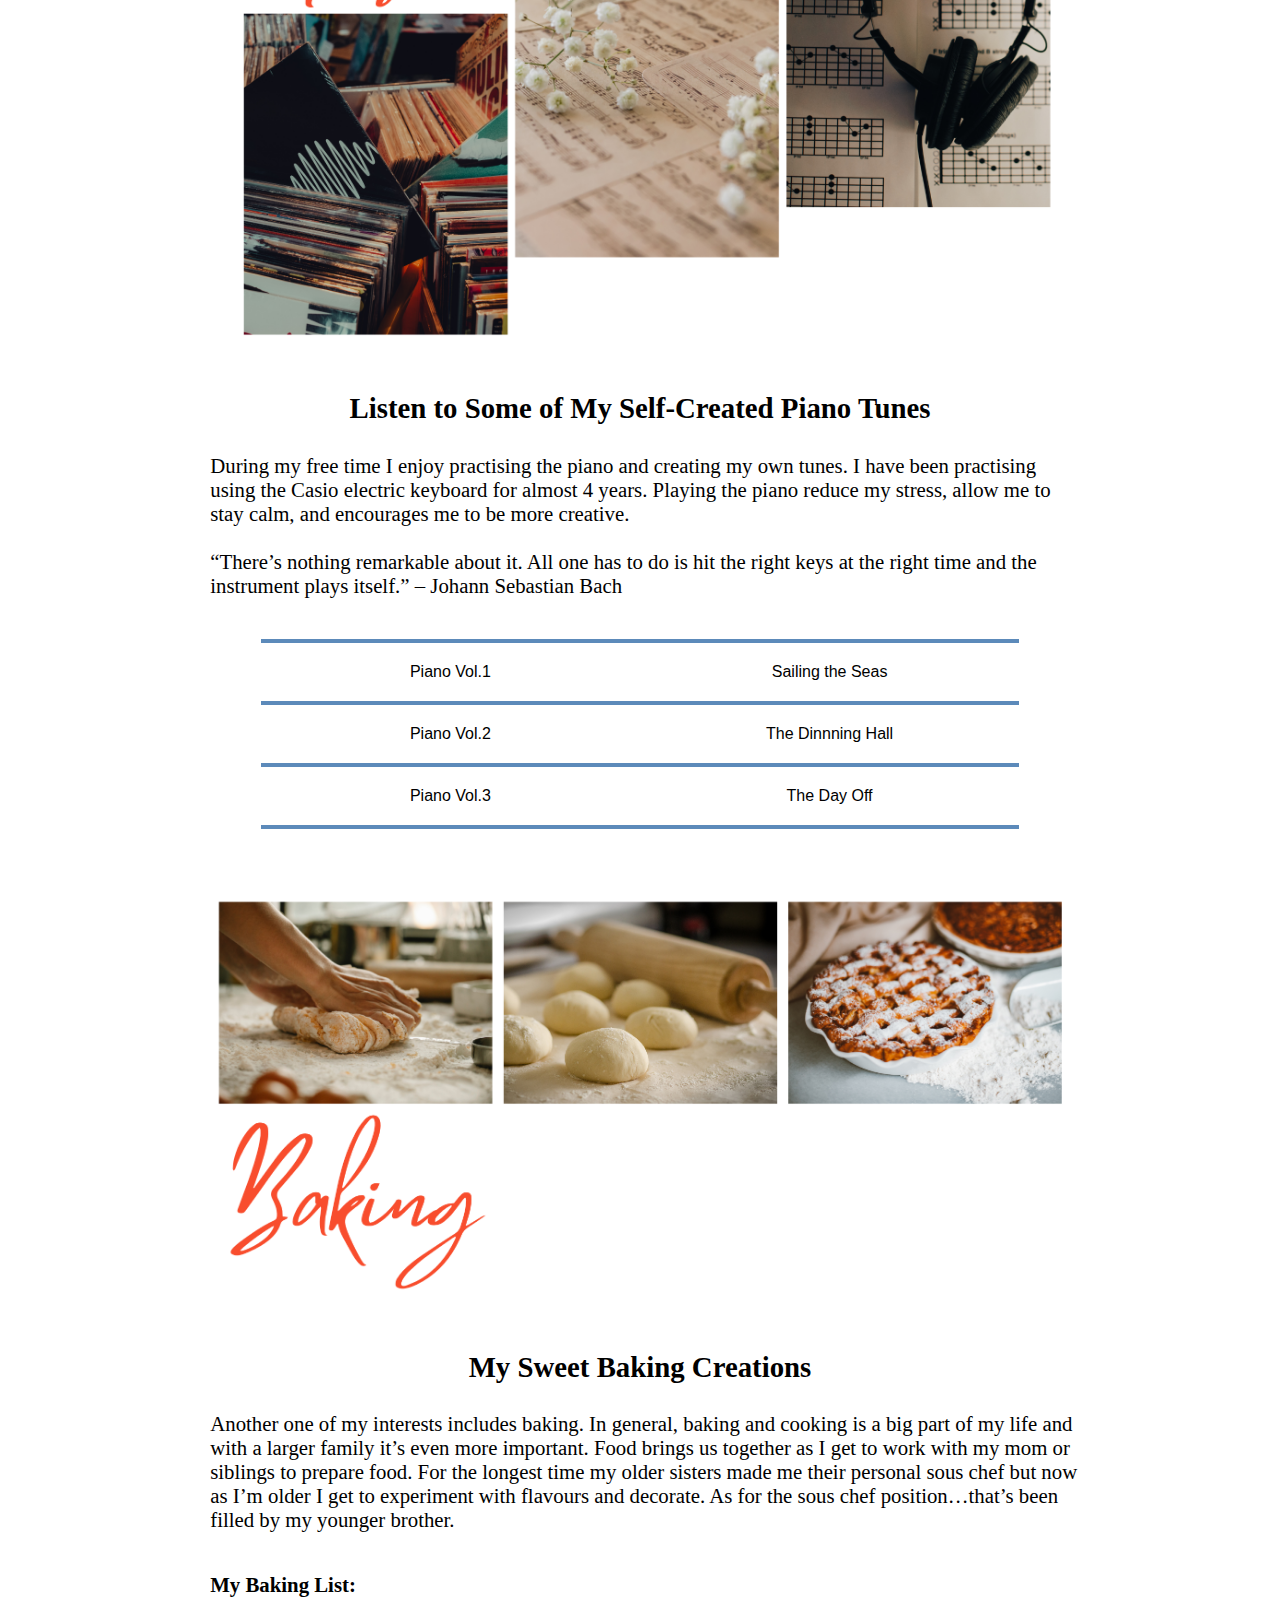
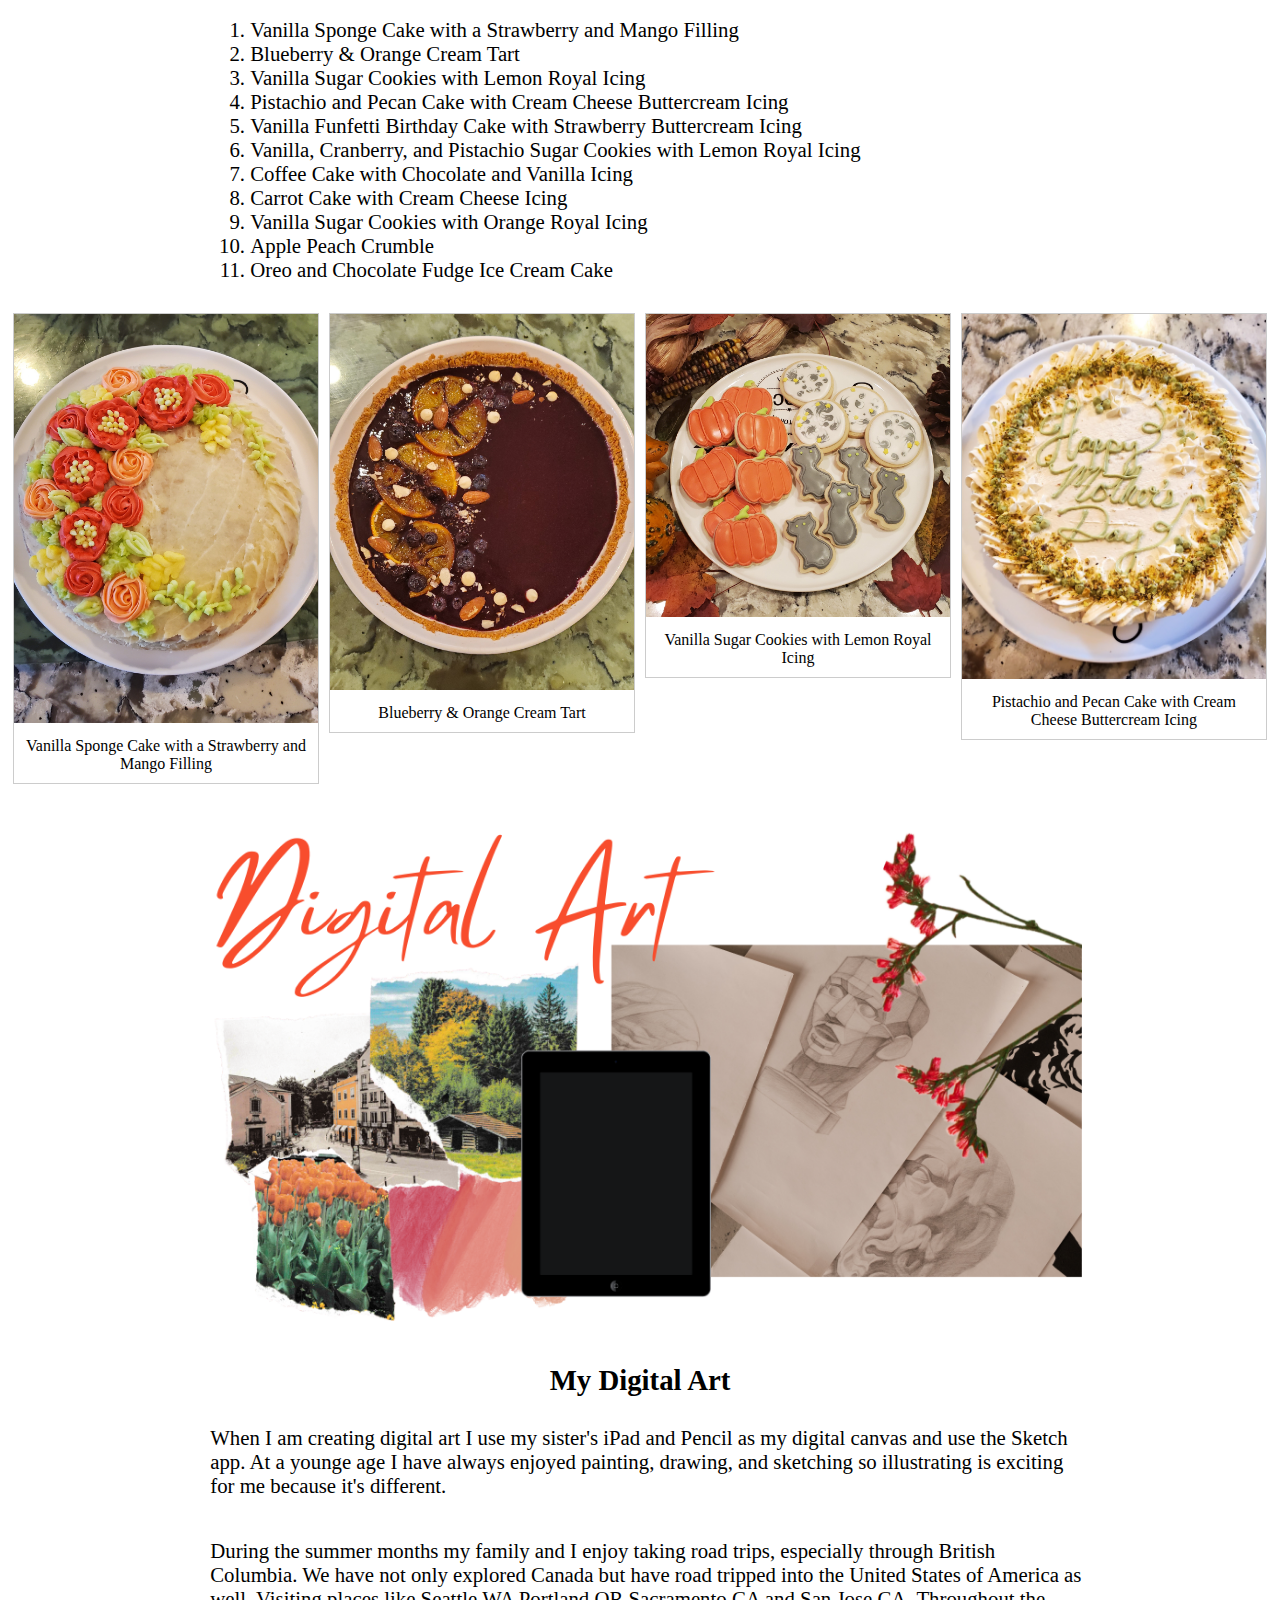
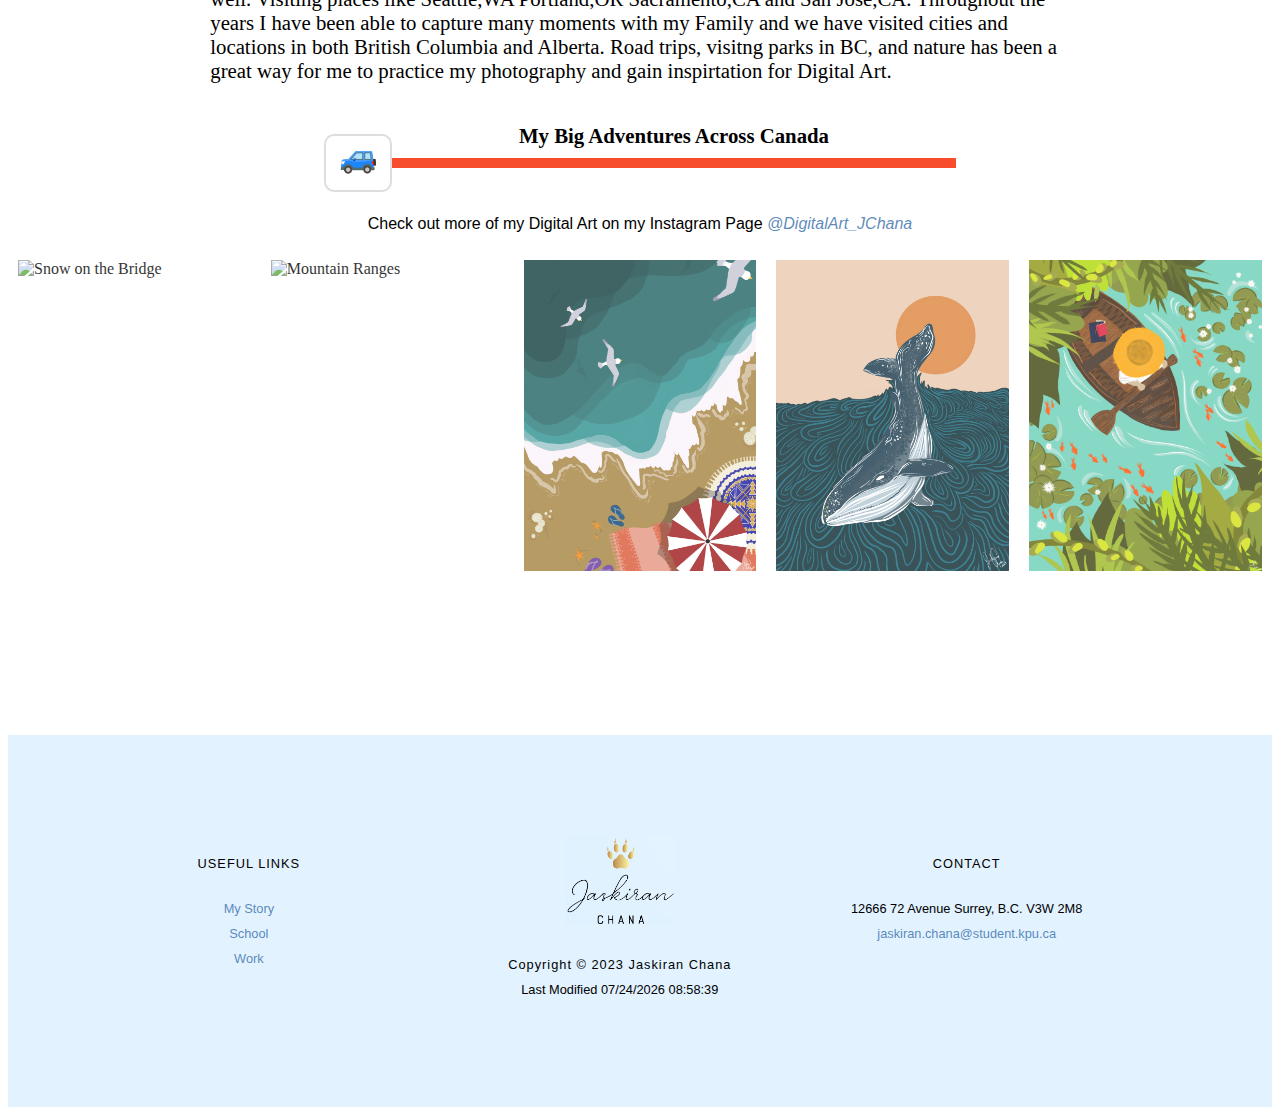
==== commit 9cea2825: "Update index.html" ====
--- a/index.html
+++ b/index.html
@@ -92,7 +92,7 @@
 						<source src="audio/piano2.ogg" type="audio/ogg">
 						<source src="audio/piano2.mp3" type="audio/mpeg">
 						Audio not supported by current browser.
-					</audio>The Dinning Hall 
+					</audio>The Dinnning Hall 
 				</td>
 			</tr>
 			
@@ -184,7 +184,7 @@
 		
 		<div class="responsive">
 			<div class="gallery">
-				<a target="images/baking1.jpg" href="baking1.jpg">
+				<a target="_blank" href="images/baking1.jpg">
 					<img src="images/baking1.jpg" alt="Vanilla Cake" width="300" height="200">
 				</a>
 				<div class="desc">Vanilla Sponge Cake with a Strawberry and Mango Filling</div>
@@ -193,7 +193,7 @@
 
 		<div class="responsive">
 			<div class="gallery">
-				<a target="_blank" href="baking2.jpg">
+				<a target="_blank" href="images/baking2.jpg">
 					<img src="images/baking2.jpg" alt="Tart" width="300" height="200">
 				</a>
 				<div class="desc">Blueberry & Orange Cream Tart</div>
@@ -202,7 +202,7 @@
 
 		<div class="responsive">
 			<div class="gallery">
-				<a target="_blank" href="baking3.jpg">
+				<a target="_blank" href="images/baking3.jpg">
 					<img src="images/baking3.jpg" alt="Halloween Cookies" width="300" height="200">
 				</a>
 				<div class="desc">Vanilla Sugar Cookies with Lemon Royal Icing</div>
@@ -211,7 +211,7 @@
 
 		<div class="responsive">
 			<div class="gallery">
-				<a target="_blank" href="baking4.jpg">
+				<a target="_blank" href="images/baking4.jpg">
 					<img src="images/baking4.jpg" alt="Pistachio Cake" width="300" height="200">
 				</a>
 				<div class="desc">Pistachio and Pecan Cake with Cream Cheese Buttercream Icing</div>
--- a/styles.css
+++ b/styles.css
@@ -489,7 +489,7 @@
 
 .footer-column-2{
 	flex-grow:2;
-	margin-left:18%;
+	margin-left:15%;
 }
 
 .footer div h5{
@@ -1857,4 +1857,4 @@
 	#desktop{
 		display: none; 
 	}			
-}+}
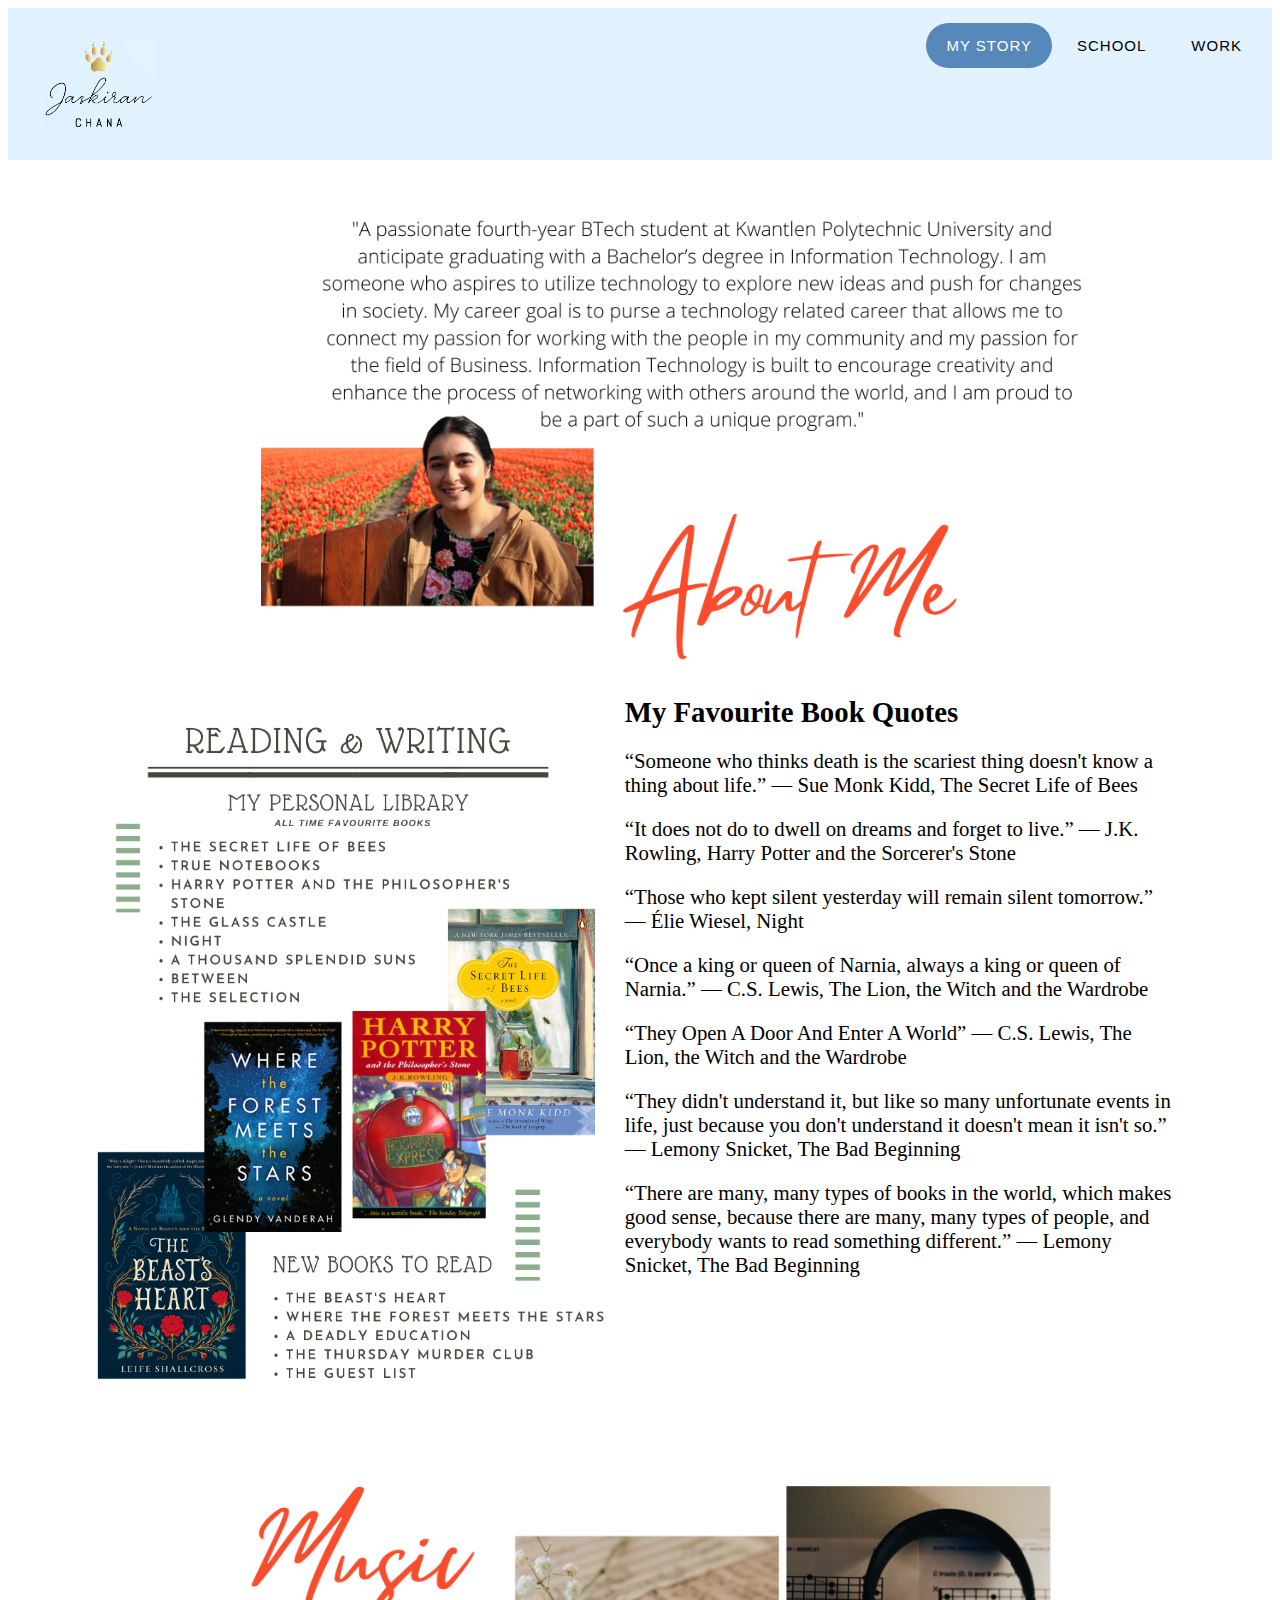
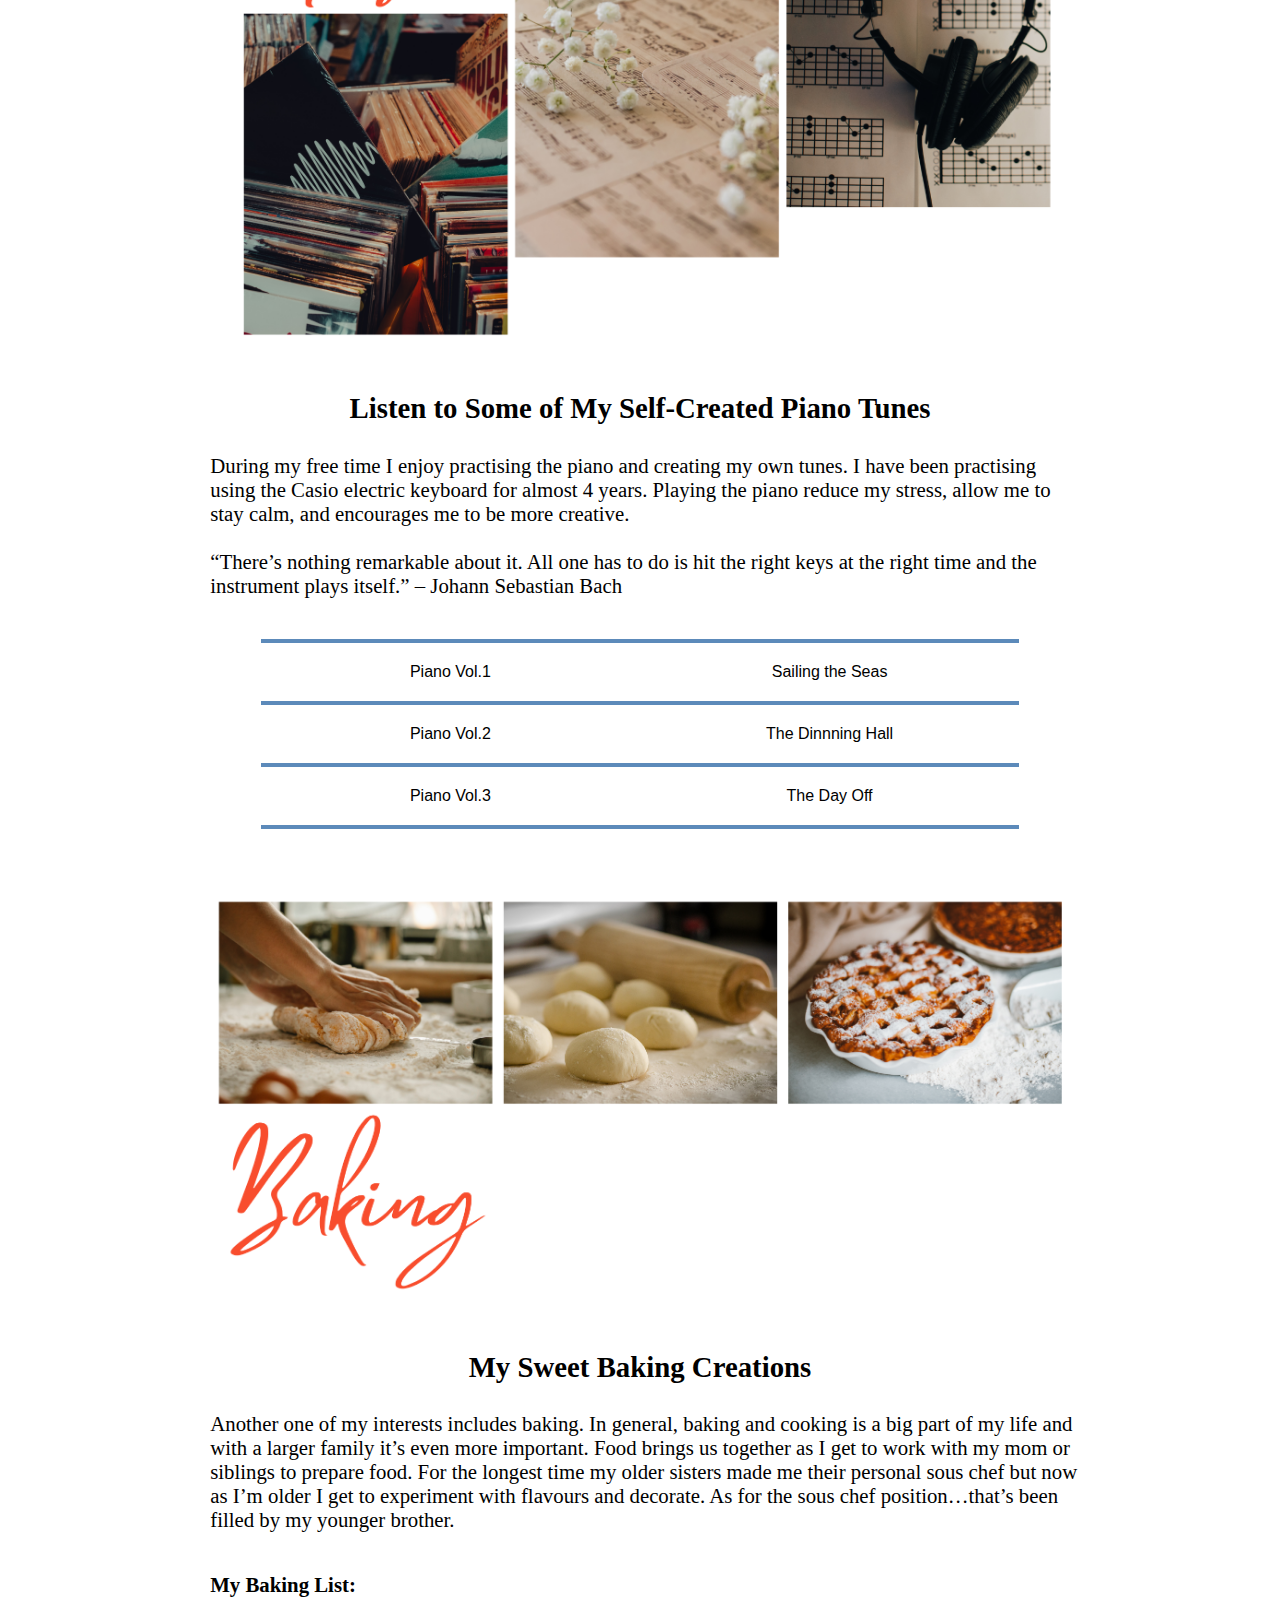
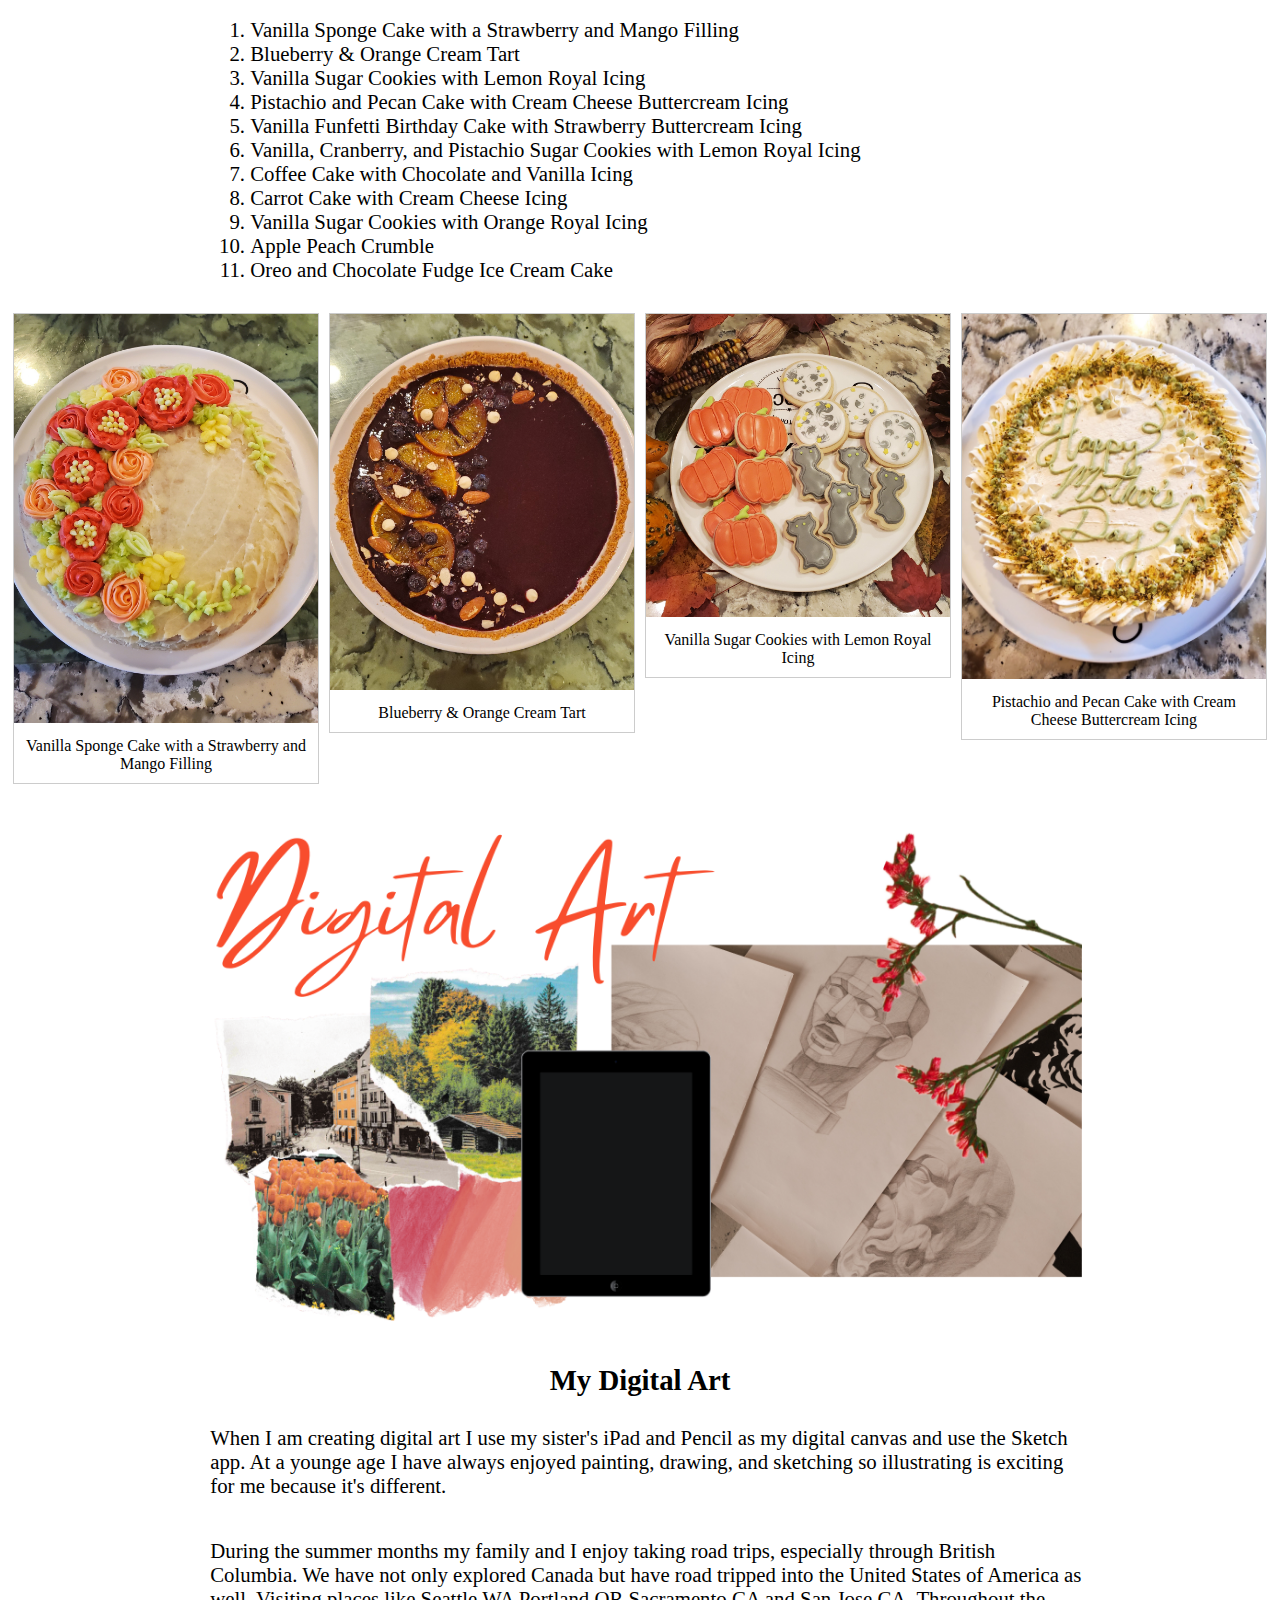
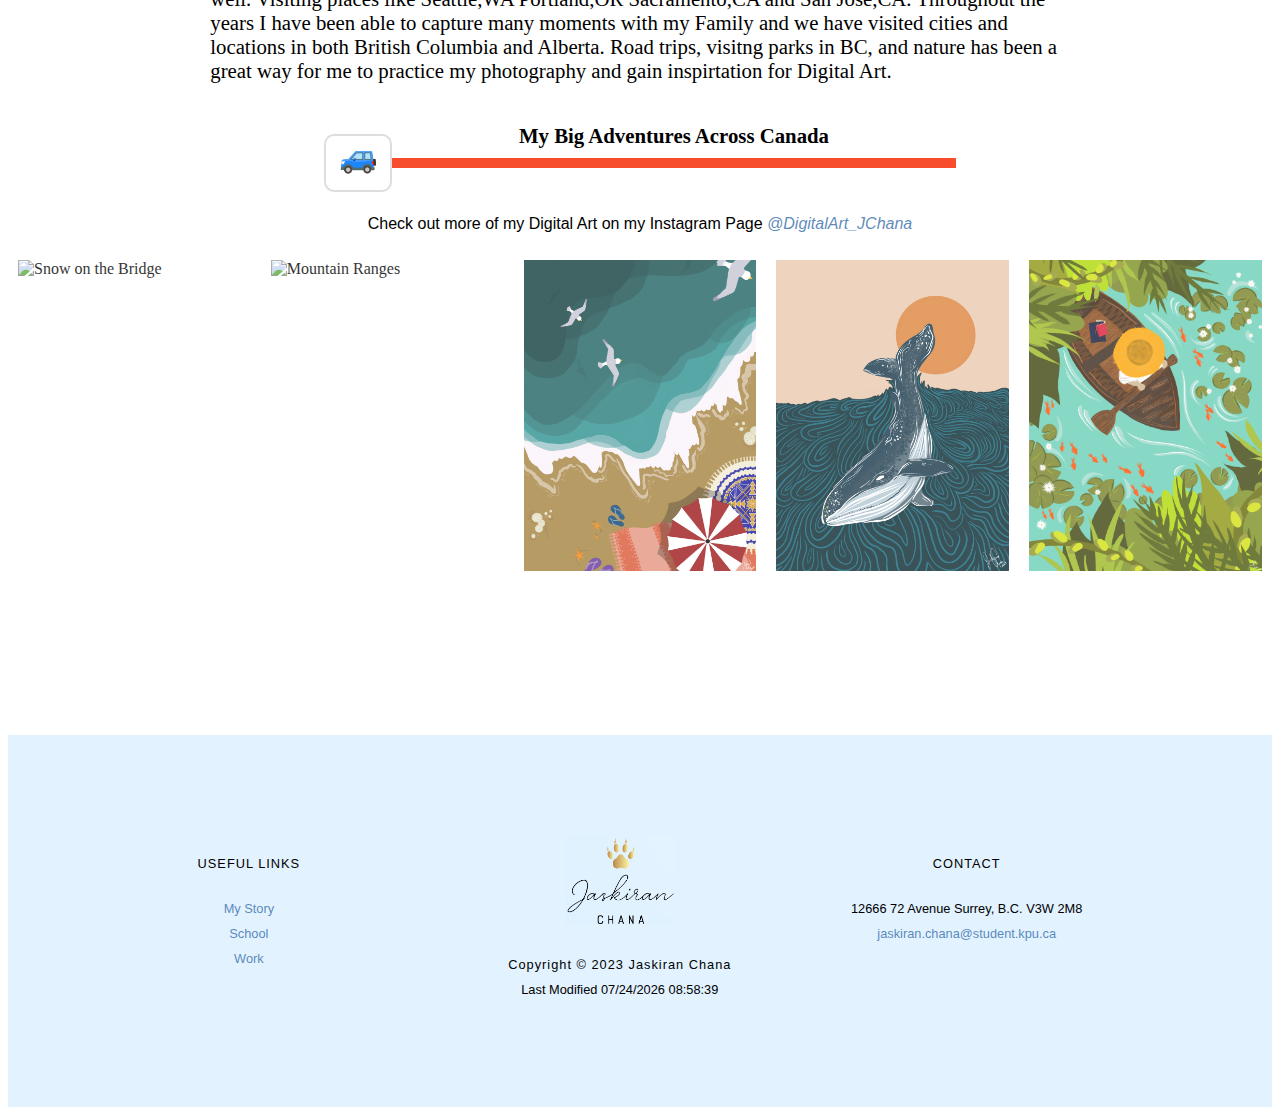
==== commit 2b3a2e6f: "Update index.html" ====
--- a/index.html
+++ b/index.html
@@ -31,7 +31,7 @@
 		
 			<div class="column-title">My Favourite Book Quotes</div>
 			<div class="column1">
-				“Someone who thinks death is the scariest thing doesn't know a thing about life.” ― Sue Monk Kidd, The Secrete Life of Bees
+				“Someone who thinks death is the scariest thing doesn't know a thing about life.” ― Sue Monk Kidd, The Secret Life of Bees
 			</div>
 			<div class="column2">
 				“It does not do to dwell on dreams and forget to live.” ― J.K. Rowling, Harry Potter and the Sorcerer's Stone
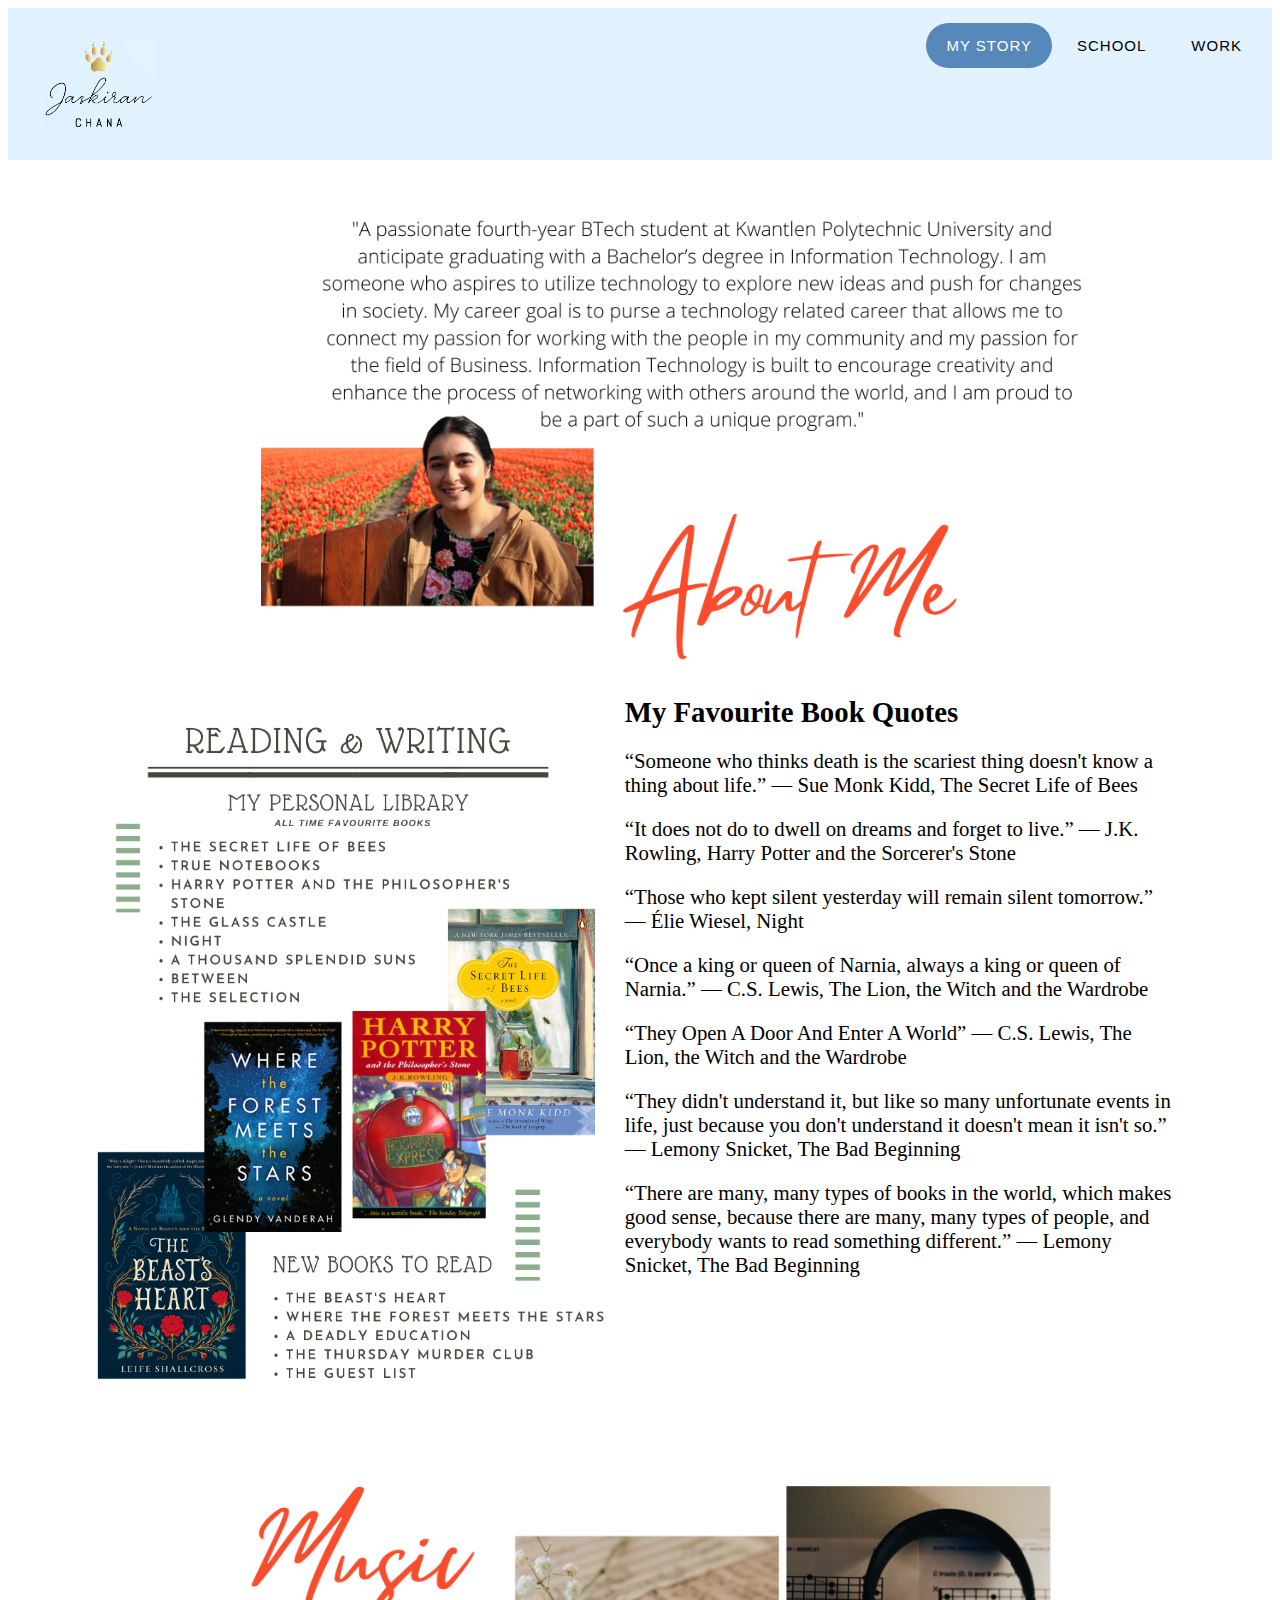
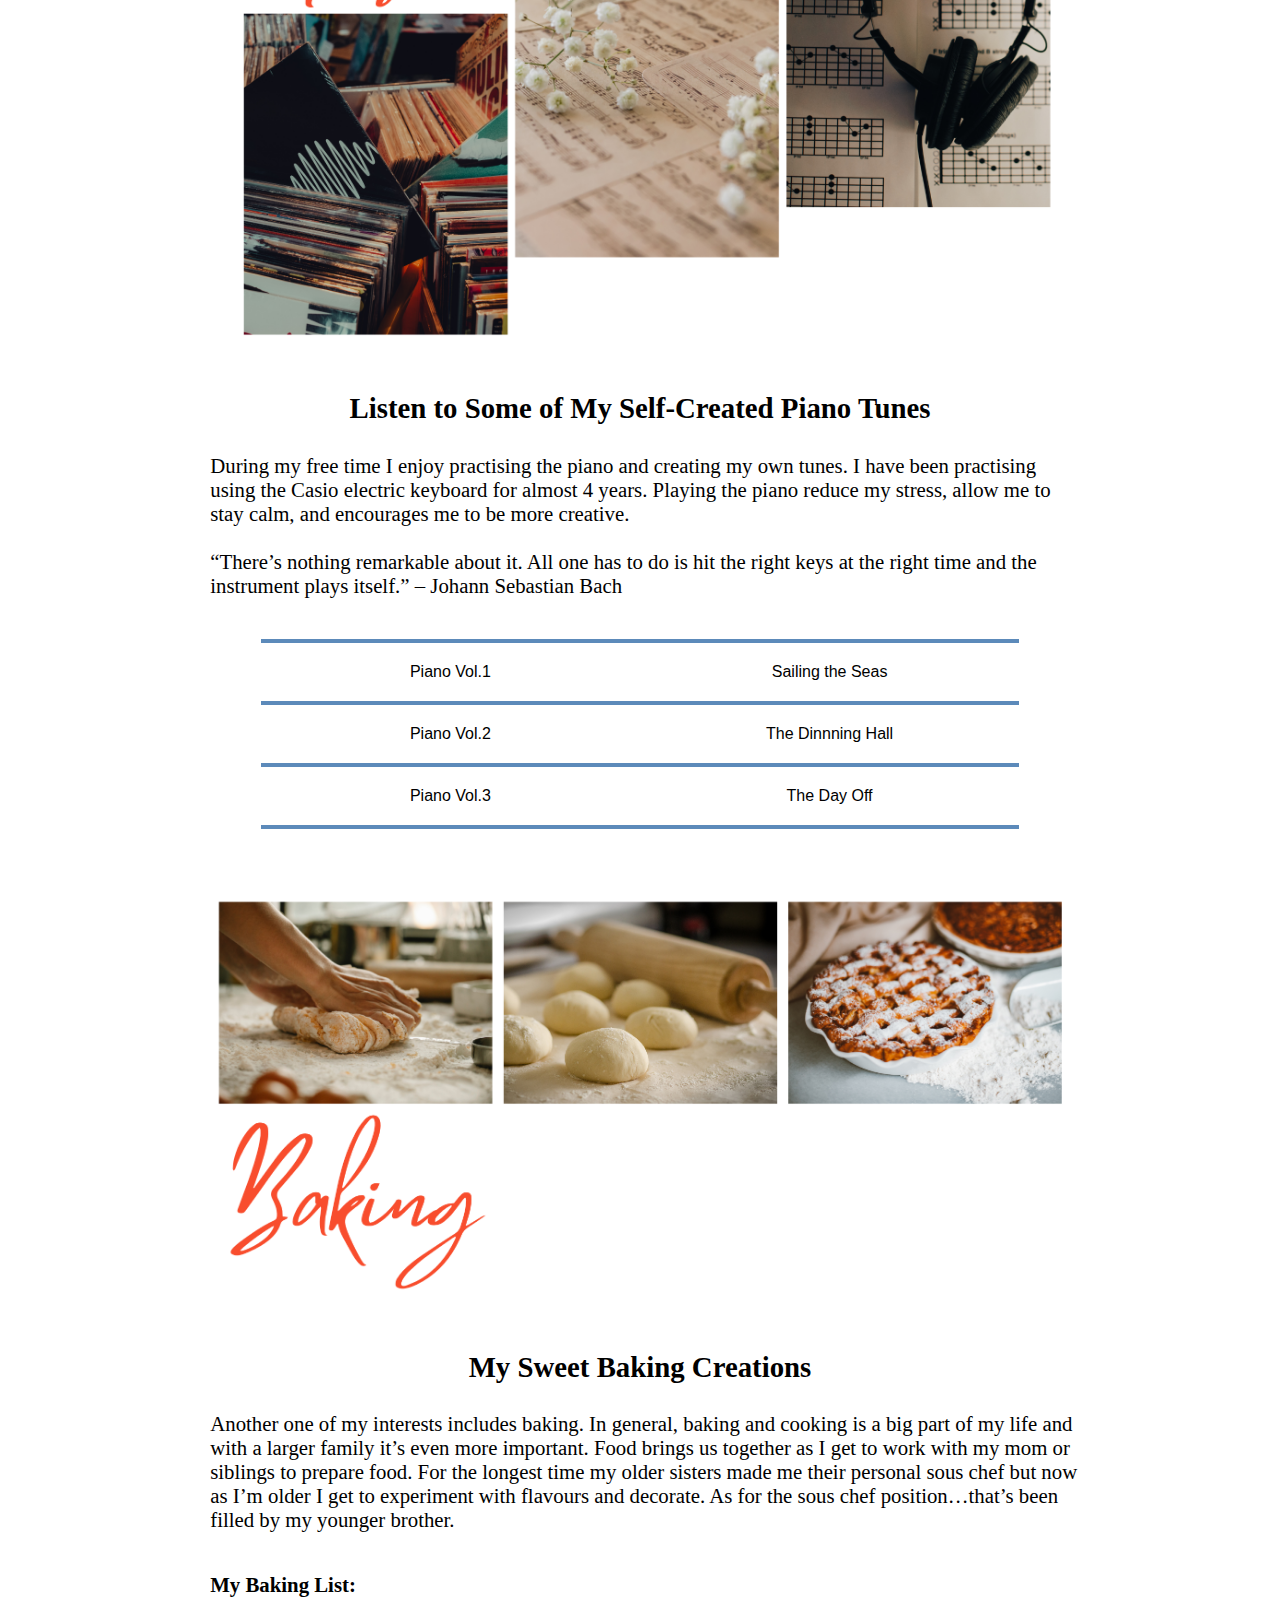
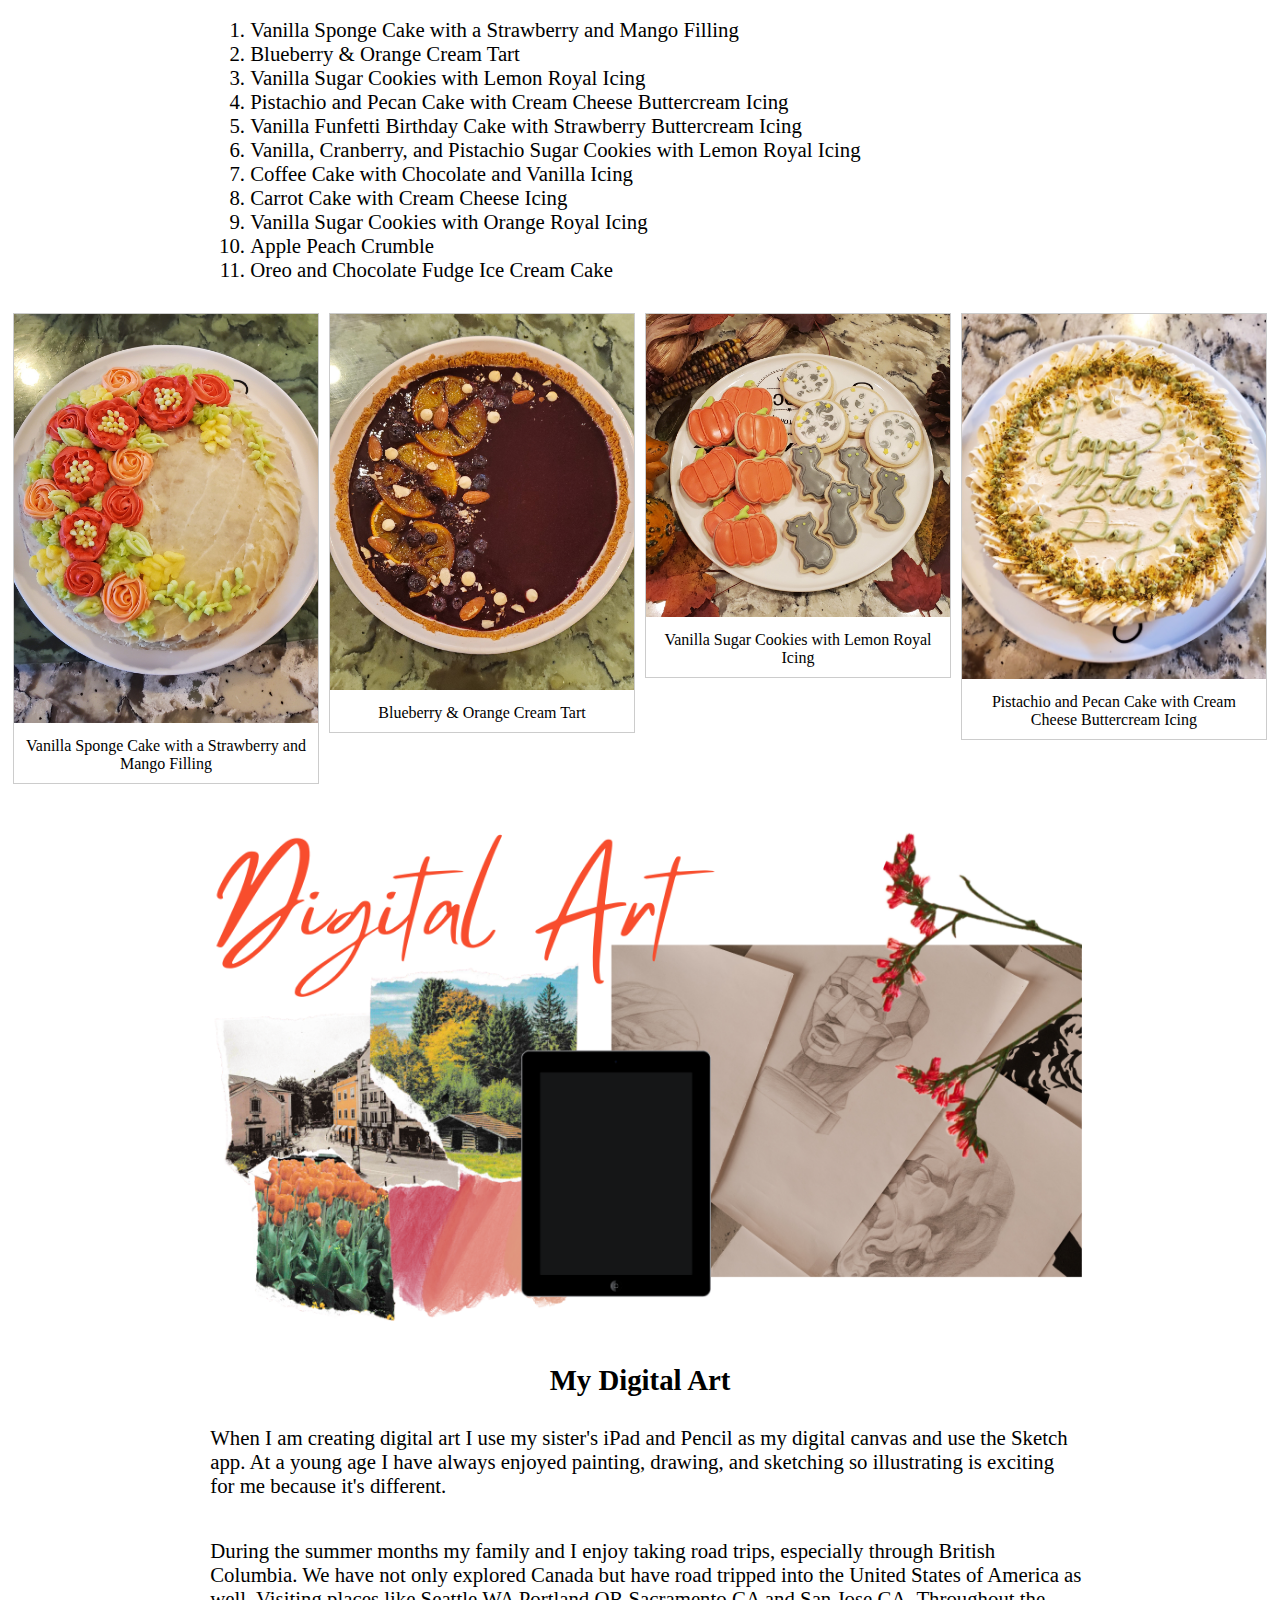
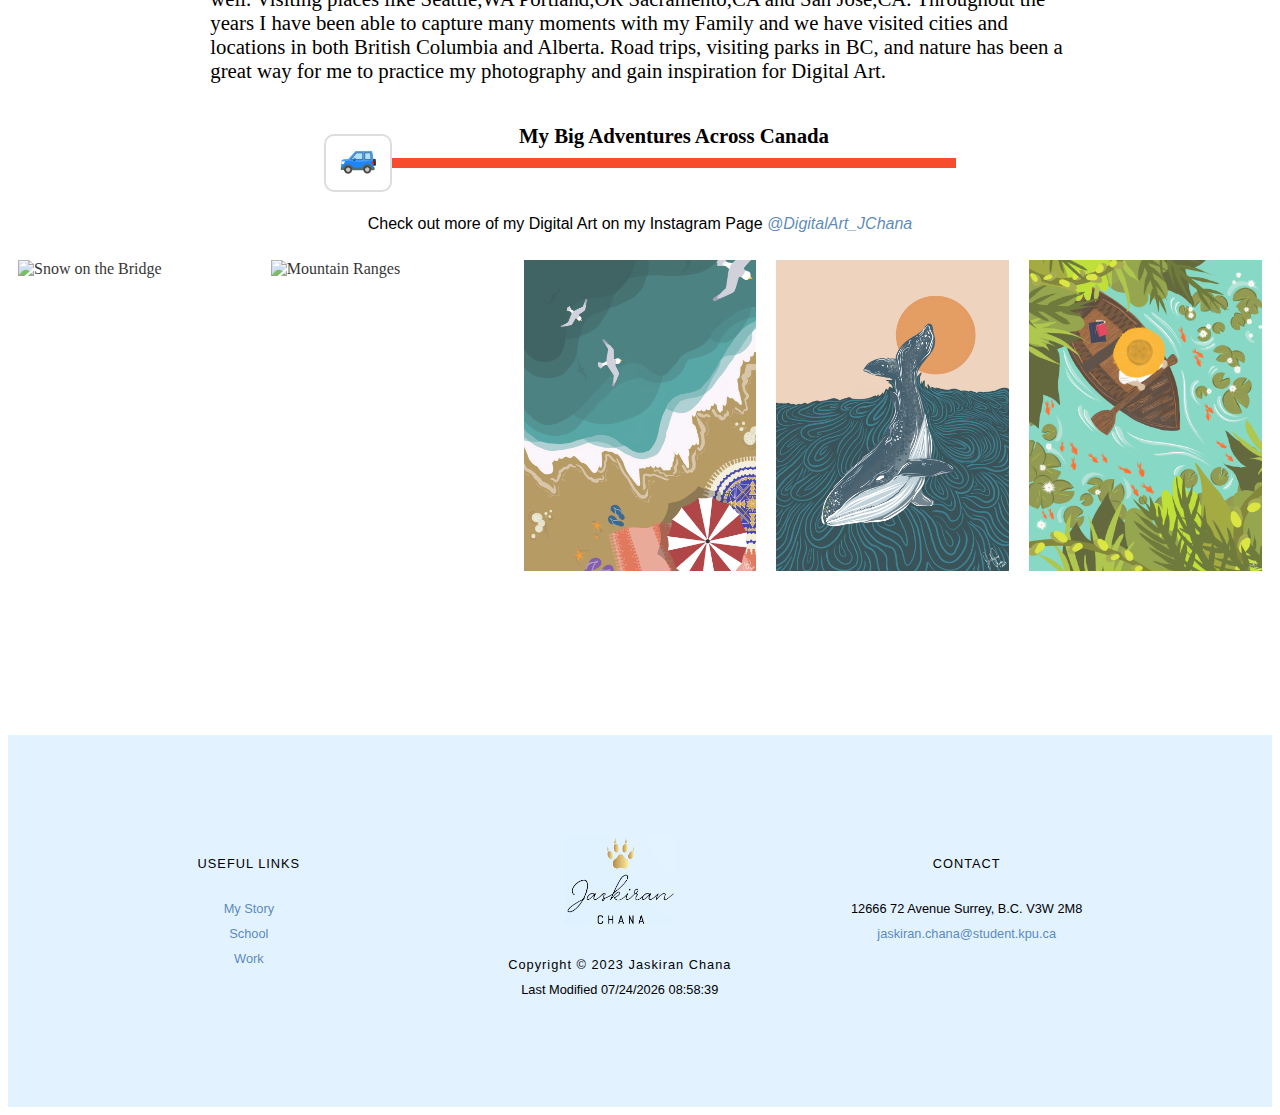
==== commit 6a87c0cf: "Update index.html" ====
--- a/index.html
+++ b/index.html
@@ -226,8 +226,8 @@
 		</div>
 
 		<h3 style="padding-top: 10px;">My Digital Art</h3>
-		<p id="txtCenter">When I am creating digital art I use my sister's iPad and Pencil as my digital canvas and use the Sketch app. At a younge age I have always enjoyed painting, drawing, and sketching so illustrating is exciting for me because it's different. </p>
-		<p id="txtCenter">During the summer months my family and I enjoy taking road trips, especially through British Columbia. We have not only explored Canada but have road tripped into the United States of America as well. Visiting places like Seattle,WA Portland,OR Sacramento,CA and San Jose,CA. Throughout the years I have been able to capture many moments with my Family and we have visited cities and locations in both British Columbia and Alberta. Road trips, visitng parks in BC, and nature has been a great way for me to practice my photography and gain inspirtation for Digital Art. </p>
+		<p id="txtCenter">When I am creating digital art I use my sister's iPad and Pencil as my digital canvas and use the Sketch app. At a young age I have always enjoyed painting, drawing, and sketching so illustrating is exciting for me because it's different. </p>
+		<p id="txtCenter">During the summer months my family and I enjoy taking road trips, especially through British Columbia. We have not only explored Canada but have road tripped into the United States of America as well. Visiting places like Seattle,WA Portland,OR Sacramento,CA and San Jose,CA. Throughout the years I have been able to capture many moments with my Family and we have visited cities and locations in both British Columbia and Alberta. Road trips, visiting parks in BC, and nature has been a great way for me to practice my photography and gain inspiration for Digital Art. </p>
 
 		<details  style="padding-bottom: 30px; margin-right:25%; margin-left:25%;"> 
 			<summary> My Big Adventures Across Canada</summary>		
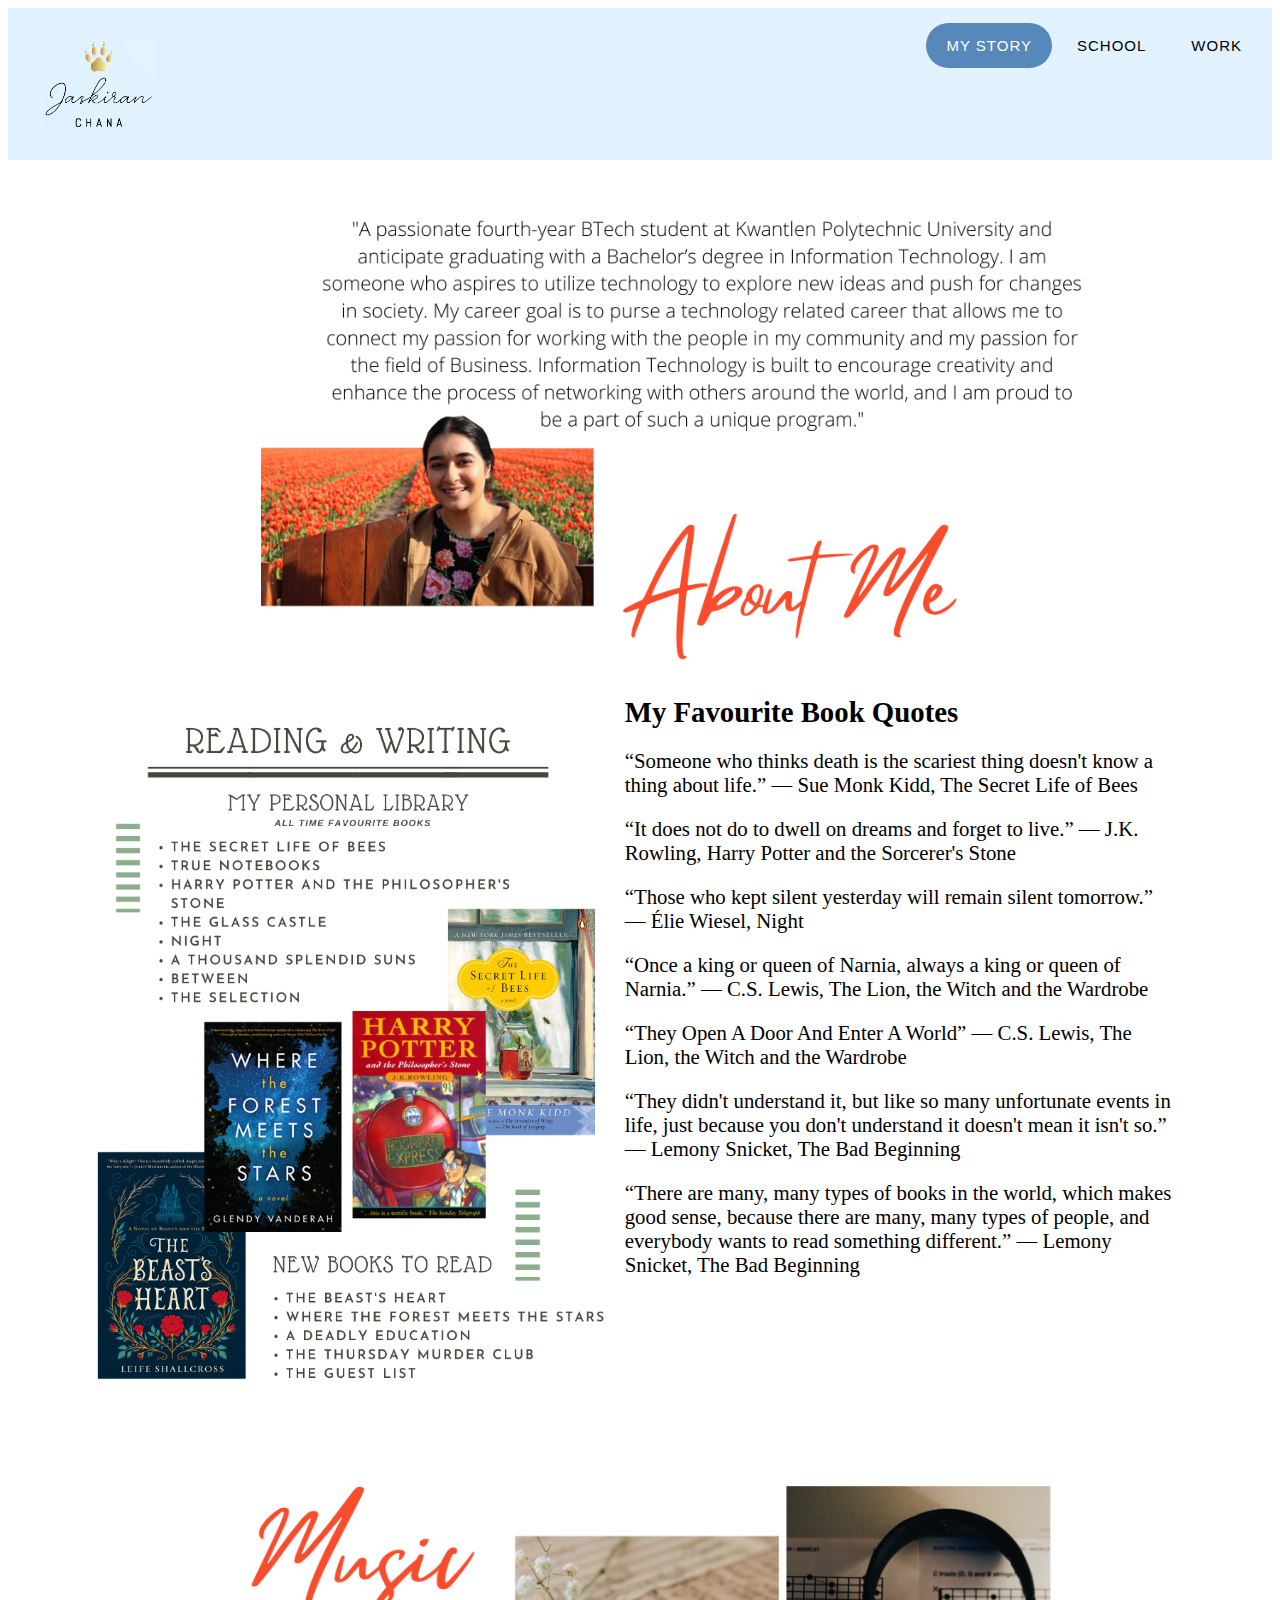
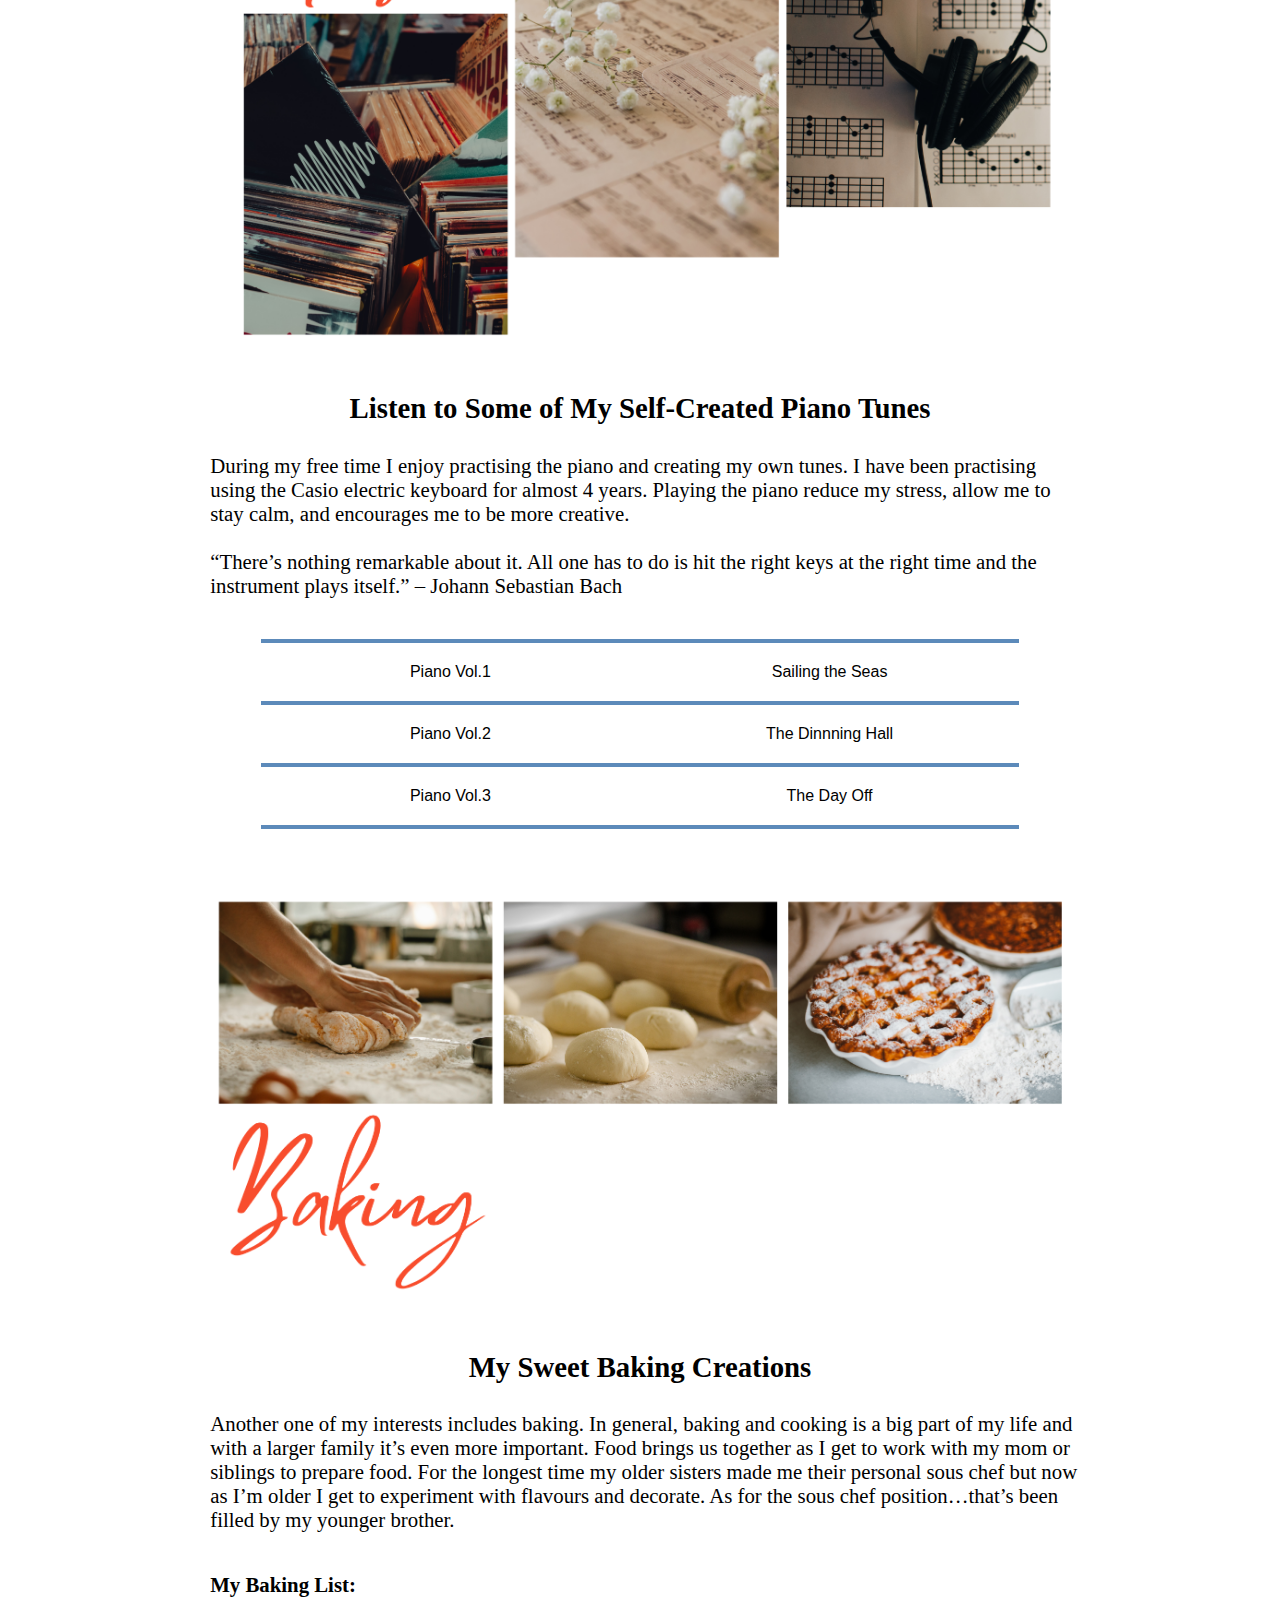
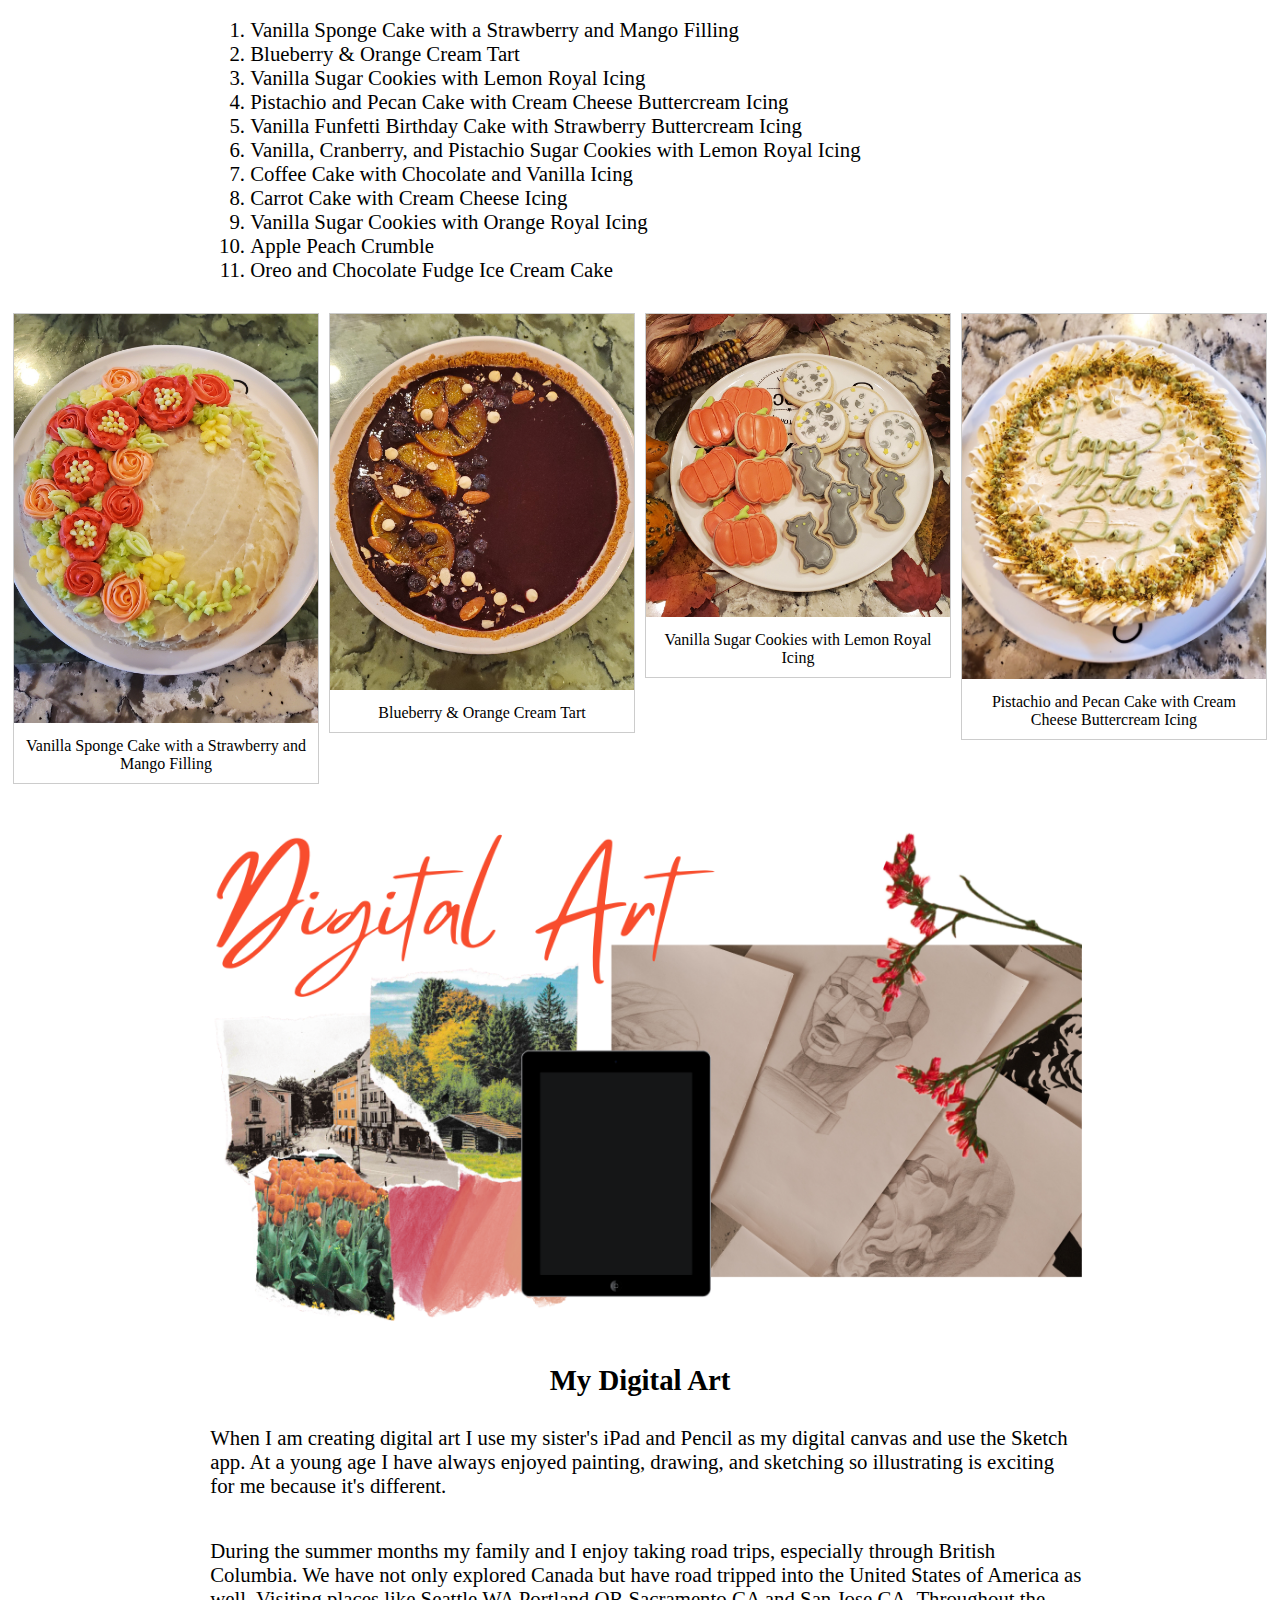
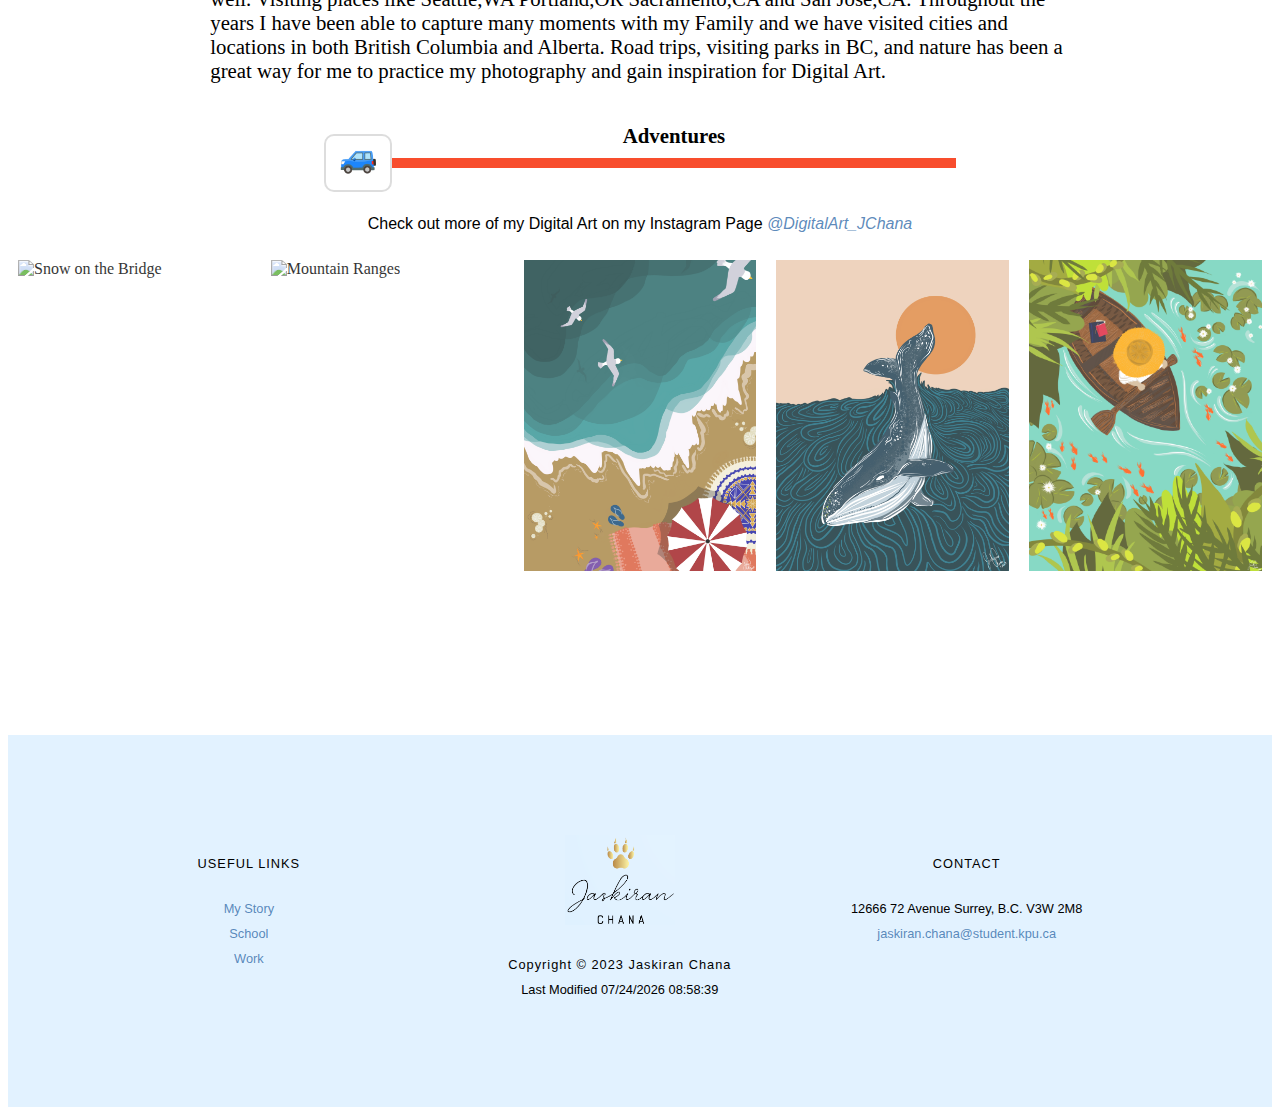
==== commit 22e2ecf2: "Update index.html" ====
--- a/index.html
+++ b/index.html
@@ -2,6 +2,7 @@
 <html>
 	<head>
 		<meta charset="utf-8">
+		<meta name="viewport" content="width=device-width, initial-scale=1" />
         <title>Jaskiran Chana</title>
         <!-- External CSS styles -->
         <link rel="stylesheet" href="styles.css">
@@ -230,7 +231,7 @@
 		<p id="txtCenter">During the summer months my family and I enjoy taking road trips, especially through British Columbia. We have not only explored Canada but have road tripped into the United States of America as well. Visiting places like Seattle,WA Portland,OR Sacramento,CA and San Jose,CA. Throughout the years I have been able to capture many moments with my Family and we have visited cities and locations in both British Columbia and Alberta. Road trips, visiting parks in BC, and nature has been a great way for me to practice my photography and gain inspiration for Digital Art. </p>
 
 		<details  style="padding-bottom: 30px; margin-right:25%; margin-left:25%;"> 
-			<summary> My Big Adventures Across Canada</summary>		
+			<summary>Adventures</summary>		
 			<p>1. My Family and I travelled from British Columbia to Alberta. visiting destinations like Revelstoke, Banff, Calgary and Drumheller.<br><br>
 			   2. My Family and I explored Victoria for the 3rd time.<br><br>
 			   3. My Family and I travelled once again from British Columbia to Alberta. visiting Golden, Jasper, Banff, and Revelstoke.<br><br>
